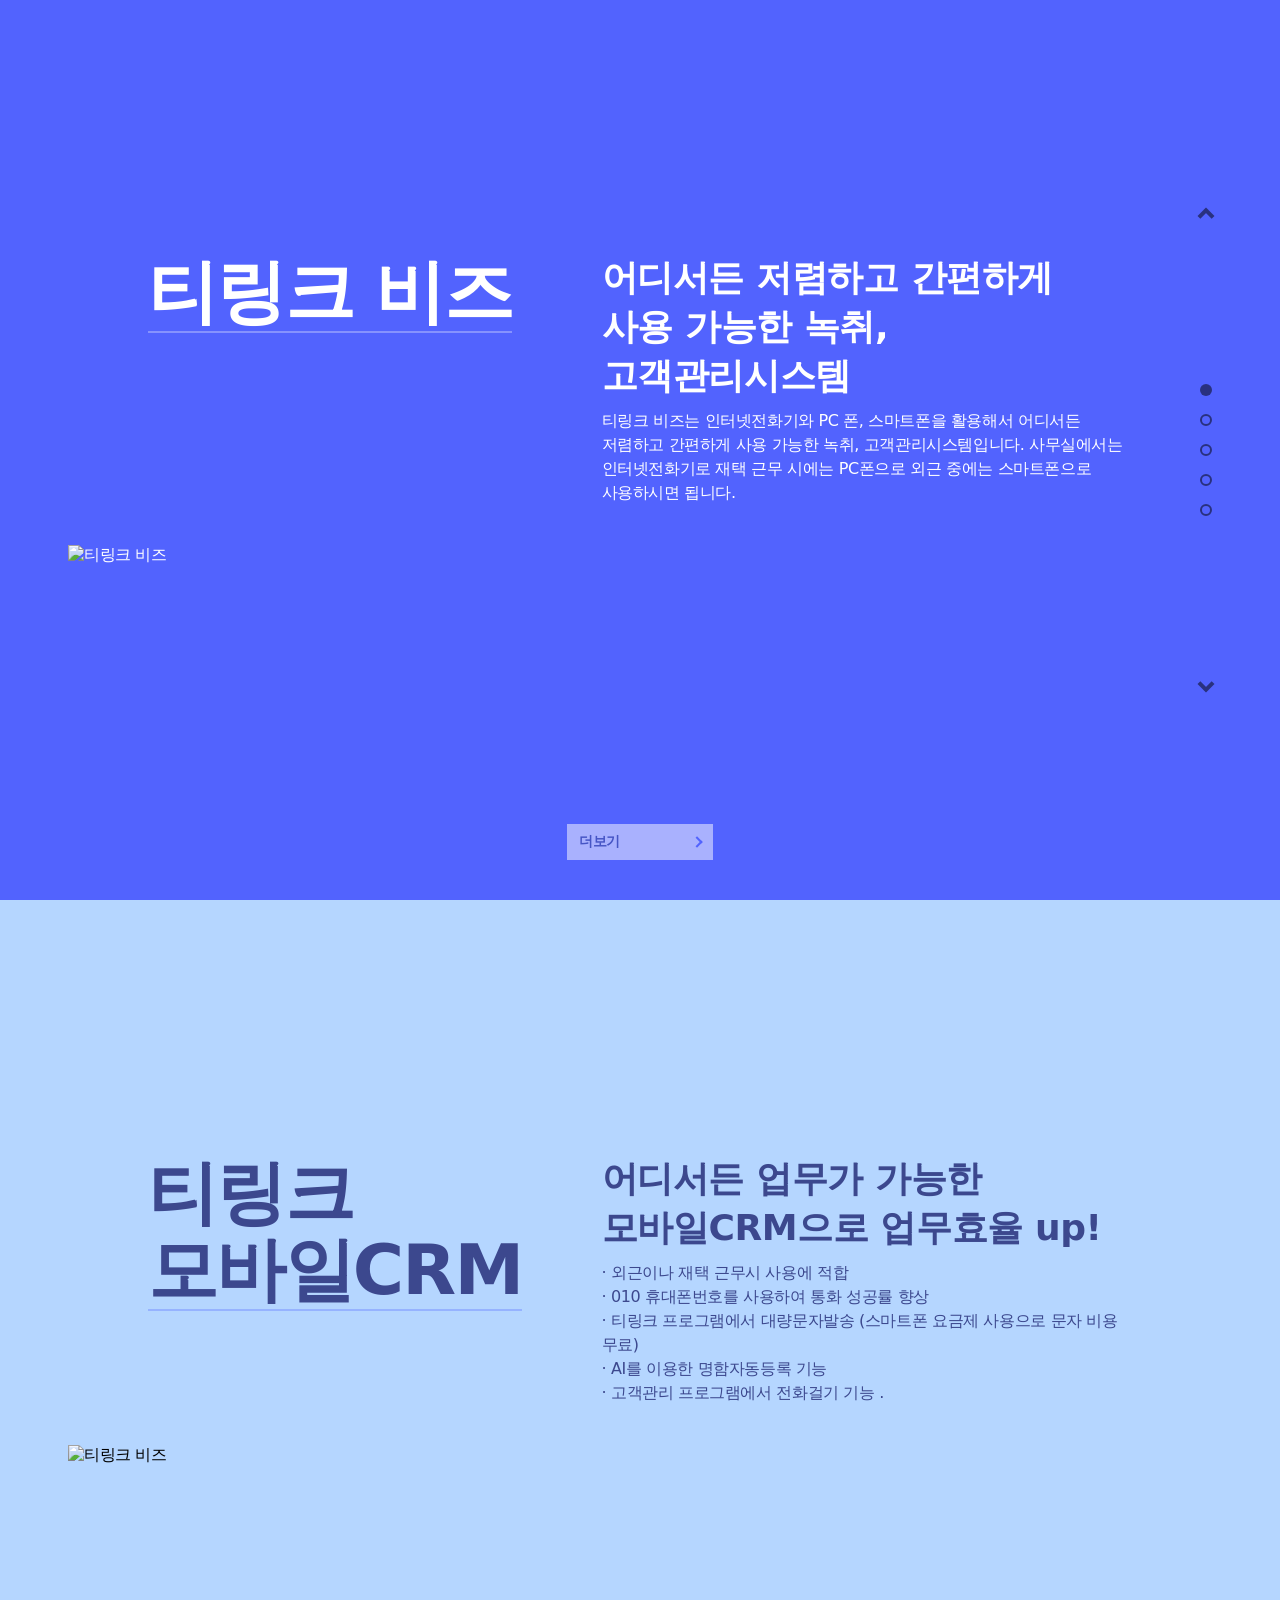
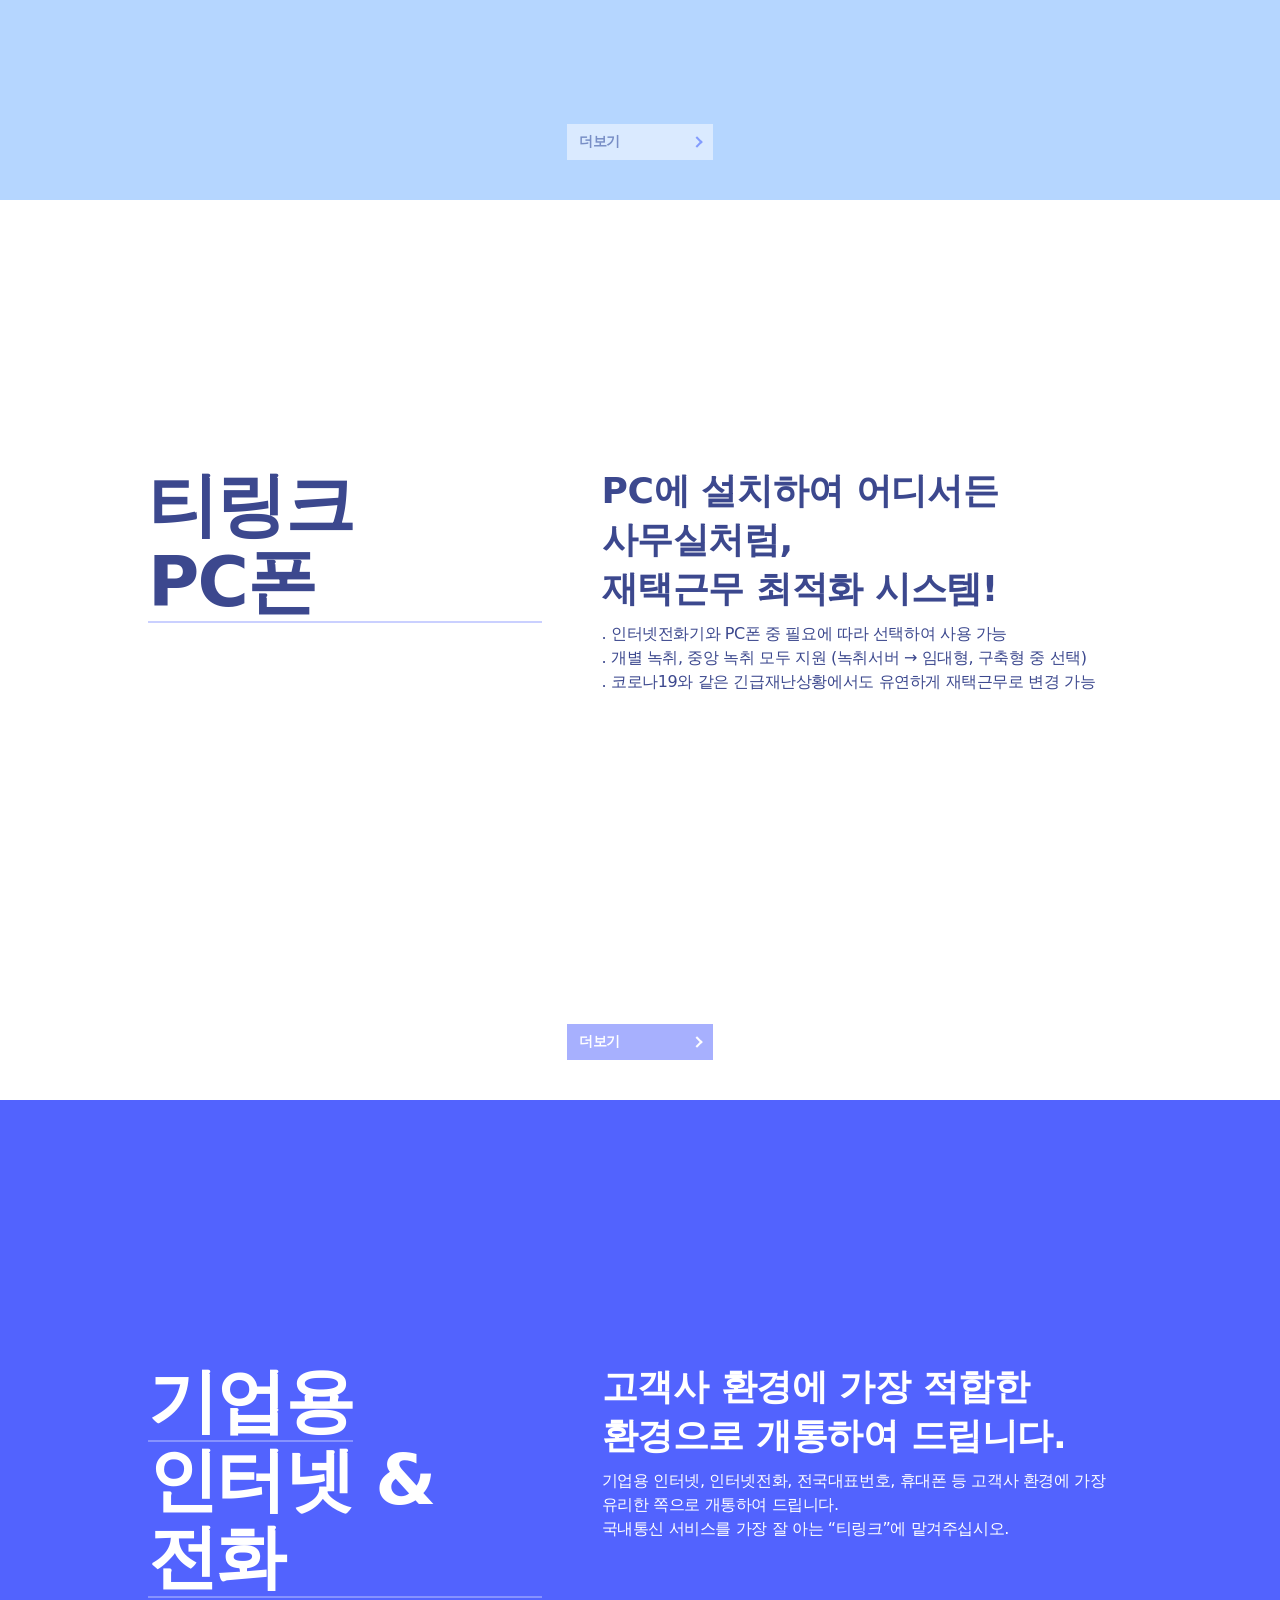
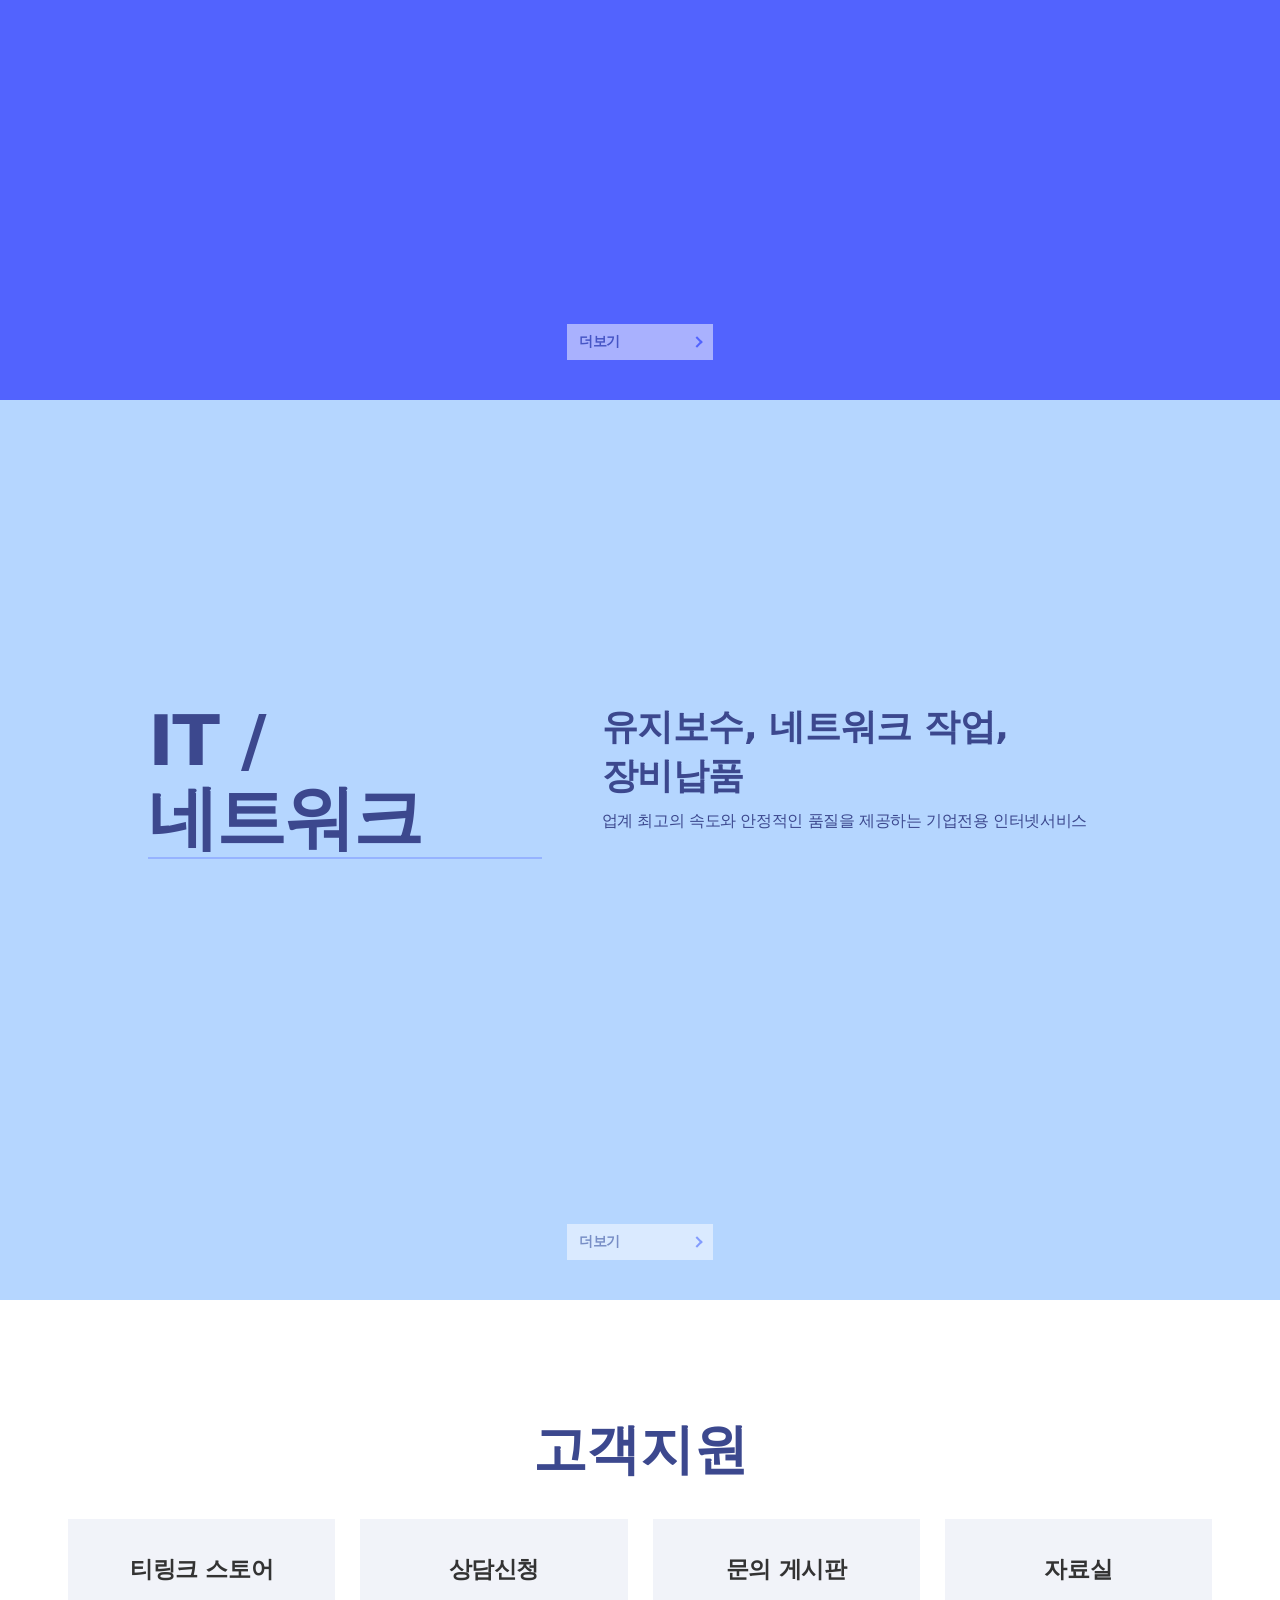
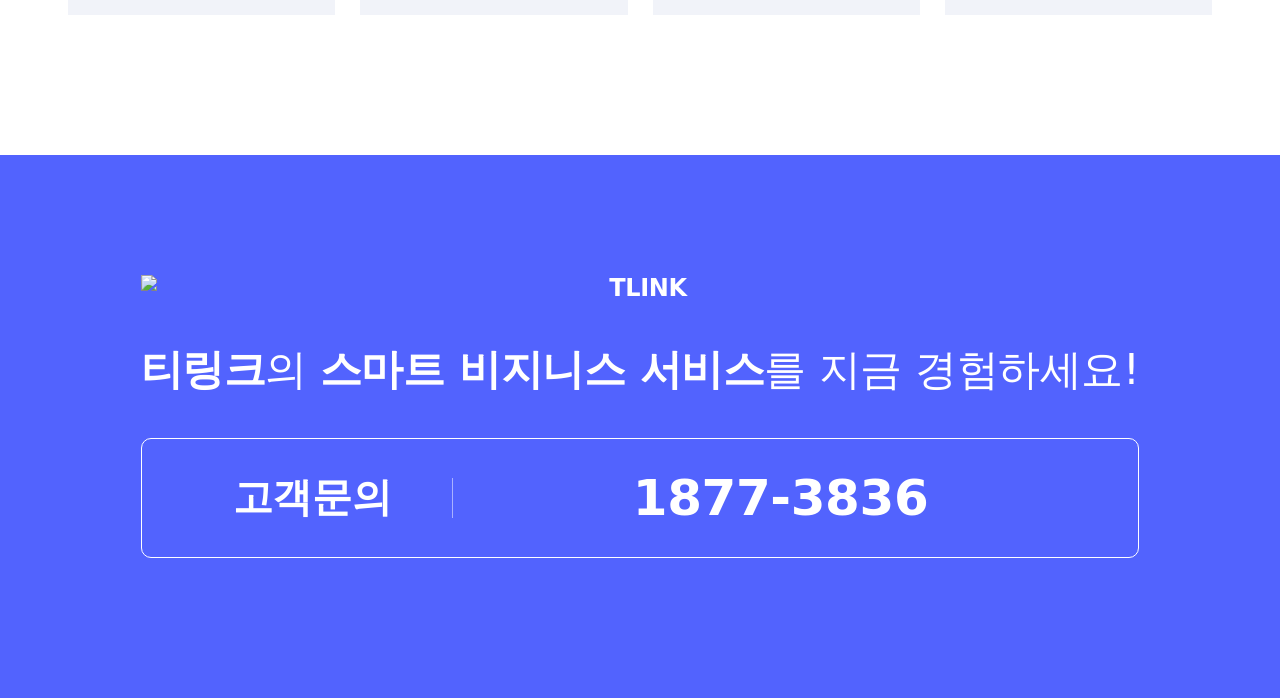
==== markup.html @ ebc2e830 "소스정리" ====
﻿<!DOCTYPE html>
<html lang="ko">

<head>
    <title></title>

    <meta http-equiv="Content-Type" content="text/html; charset=UTF-8">
    <meta name="Author" content="">
    <meta name="Keywords" content="">
    <meta name="Description" content="">
    <meta name="format-detection" content="telephone=no">
    <meta http-equiv="X-UA-Compatible" content="IE=edge">
    <meta name="viewport"
        content="width=device-width,initial-scale=1.0,minimum-scale=1.0,maximum-scale=1.0,user-scalable=no">
    <link rel="stylesheet" as="style" crossorigin
        href="https://cdn.jsdelivr.net/gh/orioncactus/pretendard@v1.3.8/dist/web/static/pretendard.css" />
    <link rel="stylesheet" href="css/style.css" />
</head>

<body>
    <div class="mn-cont">
        <nav class="pagination-vertical">
            <ul>
                <li>
                    <a href="#section0"><span>page1</span></a>
                </li>
                <li>
                    <a href="#section1"><span>page2</span></a>
                </li>
                <li>
                    <a href="#section2"><span>page3</span></a>
                </li>
                <li>
                    <a href="#section3"><span>page4</span></a>
                </li>
                <li>
                    <a href="#section4"><span>page5</span></a>
                </li>
            </ul>
            <div class="controller">
                <button type="button" class="prev">&lt;</button>
                <button type="button" class="next">&gt;</button>
            </div>
        </nav>
        <section class="mn-section bg-dark mn-biz" id="section0">
            <div class="wrap">
                <div class="cont">
                    <header class="mn-tit-area">
                        <h2 class="mn-tit"><span>티링크 비즈</span></h2>
                        <div class="mn-txt-area">
                            <cite>어디서든 저렴하고 간편하게<br class="mo">
                                사용 가능한 녹취, 고객관리시스템</cite>
                            <p class="pc mn-txt">티링크 비즈는 인터넷전화기와 PC 폰, 스마트폰을 활용해서
                                어디서든 저렴하고 간편하게 사용 가능한 녹취, 고객관리시스템입니다.
                                사무실에서는 인터넷전화기로 재택 근무 시에는 PC폰으로
                                외근 중에는 스마트폰으로 사용하시면 됩니다.</p>
                        </div>
                    </header>
                    <picture>
                        <source media="(max-width:767px)"
                            srcset="https://cdn.quv.kr/dftb6o0ka/up/672b1b4cc75b0_1920.png">
                        <img src="https://cdn.quv.kr/dftb6o0ka/up/672b19c02226c_1920.png" alt="티링크 비즈">
                    </picture>
                    <p class="mo mn-txt">티링크 비즈는 인터넷전화기와 PC 폰, 스마트폰을 활용해서
                        어디서든 저렴하고 간편하게 사용 가능한 녹취, 고객관리시스템입니다.<br>
                        사무실에서는 인터넷전화기로 재택 근무 시에는 PC폰으로
                        외근 중에는 스마트폰으로 사용하시면 됩니다.
                    </p>
                </div>
                <a href="#none" class="btn-more">더보기</a>
                <figure class="obj-area">
                    <img src="https://cdn.quv.kr/dftb6o0ka/up/672b1b4cc6963_1920.png" alt="" class="obj1">
                    <img src="https://cdn.quv.kr/dftb6o0ka/up/672b1b4cc7f7f_800.png" alt="" class="obj2">
                </figure>
            </div>
        </section>
        <section class="mn-section bg mn-crm" id="section1">
            <div class="wrap">
                <div class="cont">
                    <header class="mn-tit-area">
                        <h2 class="mn-tit">티링크<br>
                            <span>모바일CRM</span>
                        </h2>
                        <div class="mn-txt-area">
                            <cite>어디서든 업무가 가능한<br>
                                모바일CRM으로 업무효율 up!
                            </cite>
                            <p class="pc mn-txt">· 외근이나 재택 근무시 사용에 적합<br>
                                · 010 휴대폰번호를 사용하여 통화 성공률 향상<br>
                                · 티링크 프로그램에서 대량문자발송 (스마트폰 요금제 사용으로 문자 비용 무료)<br>
                                · AI를 이용한 명함자동등록 기능<br>
                                · 고객관리 프로그램에서 전화걸기 기능
                                .</p>
                        </div>
                    </header>
                    <picture>
                        <source media="(max-width:767px)"
                            srcset="https://cdn.quv.kr/dftb6o0ka/up/672b1b4cc976d_1920.png">
                        <img src="https://cdn.quv.kr/dftb6o0ka/up/672b1b4ccf516_1920.png" alt="티링크 비즈">
                    </picture>
                    <p class="mo mn-txt">. 외근이나 재택 근무시 사용에 적합<br>
                        . 010 휴대폰번호를 사용하여 통화 성공률 향상<br>
                        . 티링크 프로그램에서 대량문자발송 <small>(스마트폰 요금제 사용으로 문자 비용 무료)</small><br>
                        . AI를 이용한 명함자동등록 기능<br>
                        . 고객관리 프로그램에서 전화걸기 기능
                    </p>
                </div>
                <a href="#none" class="btn-more">더보기</a>
                <figure class="obj-area">
                    <img src="https://cdn.quv.kr/dftb6o0ka/up/672b1b4ccadfd_1920.png" alt="" class="obj1">
                    <img src="https://cdn.quv.kr/dftb6o0ka/up/672b1b4ccd1b1_1920.png" alt="" class="obj2">
                    <img src="https://cdn.quv.kr/dftb6o0ka/up/672b1b4cccb46_1920.png" alt="" class="obj3">
                </figure>
            </div>
        </section>
        <section class="mn-section mn-pcphone" id="section2">
            <div class="wrap">
                <div class="cont">
                    <header class="mn-tit-area">
                        <h2 class="mn-tit"><span>티링크 PC폰</span></h2>
                        <div class="mn-txt-area">
                            <cite>
                                PC에 설치하여 어디서든 사무실처럼,<br>
                                재택근무 최적화 시스템!
                            </cite>
                            <p class="pc mn-txt">
                                . 인터넷전화기와 PC폰 중 필요에 따라 선택하여 사용 가능<br>
                                . 개별 녹취, 중앙 녹취 모두 지원 (녹취서버 → 임대형, 구축형 중 선택)<br>
                                . 코로나19와 같은 긴급재난상황에서도 유연하게 재택근무로 변경 가능
                            </p>
                        </div>
                    </header>
                    <picture>
                        <source media="(max-width:767px)"
                            srcset="https://cdn.quv.kr/dftb6o0ka/up/672b1b4d1a2c0_1920.png">
                        <img src="https://cdn.quv.kr/dftb6o0ka/up/672b1b4d2ab2f_1920.png" alt="">
                    </picture>
                    <p class="mo mn-txt">
                        . 인터넷전화기와 PC폰 중 필요에 따라 선택하여 사용 가능<br>
                        . 개별 녹취, 중앙 녹취 모두 지원 (녹취서버 → 임대형, 구축형 중 선택)<br>
                        . 코로나19와 같은 긴급재난상황에서도 유연하게 재택근무로 변경 가능</p>
                </div>
                <a href="#none" class="btn-more">더보기</a>
                <figure class="obj-area">
                    <img src="https://cdn.quv.kr/dftb6o0ka/up/672b1b4cd04f0_1920.png" alt="" class="obj1">
                    <img src="https://cdn.quv.kr/dftb6o0ka/up/672b1b4d1e0f5_800.png" alt="" class="obj2">
                </figure>
            </div>
        </section>
        <section class="mn-section bg-dark mn-company" id="section3">
            <div class="wrap">
                <div class="cont">
                    <header class="mn-tit-area">
                        <h2 class="mn-tit"><span>기업용</span><br>
                            <span>인터넷 &amp; 전화</span>
                        </h2>
                        <div class="mn-txt-area">
                            <cite>
                                고객사 환경에 가장 적합한
                                환경으로 개통하여 드립니다.
                            </cite>
                            <p class="pc mn-txt">기업용 인터넷, 인터넷전화, 전국대표번호, 휴대폰 등
                                고객사 환경에 가장 유리한 쪽으로 개통하여 드립니다.<br>
                                국내통신 서비스를 가장 잘 아는 “티링크”에 맡겨주십시오.
                            </p>
                        </div>
                    </header>
                    <picture>
                        <source media="(max-width:767px)"
                            srcset="https://cdn.quv.kr/dftb6o0ka/up/672b1b4cc4f3e_1920.png">
                        <img src="https://cdn.quv.kr/dftb6o0ka/up/672b1b4cc717d_1920.png" alt="">
                    </picture>
                    <p class="mo mn-txt">기업용 인터넷, 인터넷전화, 전국대표번호, 휴대폰 등
                        고객사 환경에 가장 유리한 쪽으로 개통하여 드립니다.<br>
                        국내통신 서비스를 가장 잘 아는 “티링크”에 맡겨주십시오.</p>
                </div>
                <a href="#none" class="btn-more">더보기</a>
                <figure class="obj-area">
                    <img src="https://cdn.quv.kr/dftb6o0ka/up/672b1b4cc7406_1920.png" alt="" class="obj1">
                    <img src="https://cdn.quv.kr/dftb6o0ka/up/672b1b4cc83be_800.png" alt="" class="obj2">
                </figure>
            </div>
        </section>
        <section class="mn-section bg mn-network" id="section4">
            <div class="wrap">
                <div class="cont">
                    <header class="mn-tit-area">
                        <h2 class="mn-tit"><span>IT / 네트워크</span></h2>
                        <div class="mn-txt-area">
                            <cite>
                                유지보수, 네트워크 작업, 장비납품
                            </cite>
                            <p class="mn-txt">업계 최고의 속도와 안정적인 품질을 제공하는 기업전용 인터넷서비스</p>
                        </div>
                    </header>
                    <picture>
                        <source media="(max-width:767px)"
                            srcset="https://cdn.quv.kr/dftb6o0ka/up/672b1b4d15117_1920.png">
                        <img src="https://cdn.quv.kr/dftb6o0ka/up/672b1b4d17be6_1920.png" alt="">
                    </picture>
                    <p class="mo mn-txt"></p>
                </div>
                <a href="#none" class="btn-more">더보기</a>
                <figure class="obj-area">
                    <img src="https://cdn.quv.kr/dftb6o0ka/up/672b1b4d17e31_1920.png" alt="" class="obj1">
                    <img src="https://cdn.quv.kr/dftb6o0ka%2Fup%2F672d4cafb55a9_800.png" alt="" class="obj2">
                </figure>
            </div>
        </section>
        <section class="mn-section h-auto mn-support">
            <div class="wrap">
                <div class="cont">
                    <h2 class="mn-tit-sm"><span>고객지원</span></h2>
                    <ul>
                        <li><a href="#none">
                                <img src="https://cdn.quv.kr/dftb6o0ka/up/672b1b4d5420b_800.png" alt="">
                                <cite>티링크 스토어</cite></a>
                        </li>
                        <li><a href="#none">
                                <img src="https://cdn.quv.kr/dftb6o0ka/up/672b1b4d55cf1_800.png" alt="">
                                <cite>상담신청</cite>
                            </a></li>
                        <li><a href="#none">
                                <img src="https://cdn.quv.kr/dftb6o0ka/up/672b1b4d5b392_800.png" alt="">
                                <cite>문의 게시판</cite>
                            </a></li>
                        <li><a href="#none">
                                <img src="https://cdn.quv.kr/dftb6o0ka/up/672b1b4d5cce1_800.png" alt="">
                                <cite>자료실</cite>
                            </a></li>
                    </ul>
                </div>
                <figure class="obj-area">
                    <img src="https://cdn.quv.kr/dftb6o0ka/up/672b1b4cd04f0_1920.png" alt="" class="obj1">
                </figure>
            </div>
        </section>
        <section class="mn-section bg-dark h-auto mn-cs">
            <div class="wrap">
                <div class="cont">
                    <h2><img src="https://cdn.quv.kr/dftb6o0ka/up/672b1b4d0d193_1920.png" alt="TLINK"></h2>
                    <p><strong>티링크</strong>의 <strong>스마트 비지니스 서비스</strong>를 지금 경험하세요!</p>
                    <dl>
                        <dt>고객문의</dt>
                        <dd>1877-3836</dd>
                    </dl>
                </div>

                <figure class="obj-area">
                    <img src="https://cdn.quv.kr/dftb6o0ka/up/672b1b4cc7406_1920.png" alt="" class="obj1">
                </figure>
            </div>
        </section>
    </div>

    <script src="https://ajax.googleapis.com/ajax/libs/jquery/2.2.4/jquery.min.js"></script>
    <script>
        (function ($) {
            $.fn.checkingScrollTop = function () {
                var init = function (nav) {
                    var secTop = [];
                    var $section = $('section[id^="section"]'),
                        $sub = $(nav).find("li"),
                        $subLink = [];
                    var lastScrollTop = $(window).scrollTop();
                    var windowHeight = $(window).height();

                    // 섹션 offsetTop 값 저장
                    $sub.each(function (i) {
                        $subLink[i] = $(this).find('a').attr('href').slice(-1);
                        secTop[i] = parseInt($("#section" + $subLink[i]).offset().top);
                    });

                    // 초기화 - 첫 번째 섹션과 첫 번째 메뉴에 활성화 클래스 추가
                    updateCurrentSection();

                    // 스크롤 이벤트에 따른 활성화 상태 업데이트
                    $(window).scroll(function () {
                        updateCurrentSection();
                        lastScrollTop = $(window).scrollTop();
                    });

                    // 현재 위치에 맞는 섹션과 메뉴 항목에 활성화 클래스 추가
                    function updateCurrentSection() {
                        var scrollTop = $(window).scrollTop();
                        var currentIndex = -1;

                        // 현재 스크롤 위치에 맞는 섹션 인덱스 찾기
                        for (var i = 0; i < secTop.length; i++) {
                            if (scrollTop >= secTop[i] - windowHeight * 0.5 &&
                                (i === secTop.length - 1 || scrollTop < secTop[i + 1] - windowHeight * 0.5)) {
                                currentIndex = i;
                                break;
                            }
                        }

                        if (currentIndex !== -1) {
                            addCurrent($sub.eq(currentIndex), currentIndex);

                            // 스크롤 방향에 따라 아래쪽 섹션의 is-active 클래스 제거
                            if (scrollTop > lastScrollTop) {
                                // 스크롤을 아래로 내릴 때
                                $("#section" + currentIndex).addClass("is-active");
                            } else {
                                // 스크롤을 위로 올릴 때, 브라우저 높이의 75% 기준으로 is-active 클래스 제거
                                for (var j = currentIndex + 1; j < secTop.length; j++) {
                                    if (scrollTop < secTop[j] - windowHeight * 0.75) {
                                        $("#section" + j).removeClass("is-active");
                                    }
                                }
                            }
                        } else {
                            $sub.removeClass("current");
                            $section.removeClass("is-active");
                        }
                    }

                    // 현재 활성화된 메뉴 및 섹션 설정
                    function addCurrent(obj, index) {
                        $sub.removeClass("current");
                        $(obj).addClass("current");

                        $("#section" + index).addClass("is-active");
                    }
                };

                return this.each(function () {
                    init(this);
                });
            };
        })(jQuery);

        $(function () {
            $('.pagination-vertical').checkingScrollTop();

            $(".pagination-vertical li a").click(function (event) {
                if (!$(this).parent().hasClass("current")) {
                    $(this).parents("ul").eq(0).find("li").removeClass("current");
                    $(this).parent().addClass("current");
                }
            });

            $('.controller').find('button').click(function () {
                var cur = $('.pagination-vertical').find('.current').index();
                if ($(this).hasClass('prev')) {
                    if (cur < 1) cur = 1;
                    $('.pagination-vertical').find("li").removeClass();
                    $('.pagination-vertical').find("li").eq(cur - 1).addClass('current');
                    $('html, body').scrollTop($("#section" + (cur - 1)).offset().top + 10);
                } else {
                    if (cur >= $('.pagination-vertical').find('li').length - 2) {
                        cur = $('.pagination-vertical').find('li').length - 2;
                    }
                    $('.pagination-vertical').find("li").removeClass();
                    $('.pagination-vertical').find("li").eq(cur + 1).addClass('current');
                    $('html, body').scrollTop($("#section" + (cur + 1)).offset().top + 10);
                }
            });
        });
    </script>

</body>

</html>
---- css/style.css ----
html, body {
  height: 100%;
}

html {
  border: 0;
  outline: 0;
  font-size: 62.5%;
  scroll-behavior: smooth;
}

body {
  font-family: "Pretendard", Pretendard, -apple-system, BlinkMacSystemFont, system-ui, Roboto, "Helvetica Neue", "Segoe UI", "Apple SD Gothic Neo", "Noto Sans KR", "Malgun Gothic", "Apple Color Emoji", "Segoe UI Emoji", "Segoe UI Symbol", sans-serif;
  background-color: transparent;
  letter-spacing: -0.025em;
  -webkit-font-smoothing: antialiased;
  -webkit-text-size-adjust: none;
  width: 100%;
  font-size: 16px;
}
body * {
  word-break: keep-all;
  -webkit-box-sizing: border-box;
          box-sizing: border-box;
}
body *::before, body *::after {
  -webkit-box-sizing: border-box;
          box-sizing: border-box;
}

::-moz-selection {
  color: #fff;
  background-color: #333;
}

::selection {
  color: #fff;
  background-color: #333;
}

::-moz-selection {
  color: #fff;
  background-color: #333;
}

html, body, nav, section, article, figure, figcaption,
h1, h2, h3, h4, h5, h6,
menu, ul, ol, dl, li, dt, dd,
p, form {
  margin: 0;
  padding: 0;
}

h1, h2, h3, h4, h5, h6 {
  font-weight: 700;
  line-height: 1.1em;
}

img {
  margin: 0;
  border: none;
}

ul, ol, dl, li {
  list-style: none;
}

cite, em, address {
  font-style: normal;
}

em {
  color: #3c488e;
}

em,
b, strong {
  font-weight: 800;
}

i {
  font-style: normal;
}

iframe {
  border: none;
  outline: 0;
}

a > span {
  cursor: pointer;
}

a {
  text-decoration: none;
  color: #333;
}

a:hover,
a:focus {
  text-decoration: none;
}

table {
  width: 100%;
  border-collapse: collapse;
  table-layout: fixed;
}

table caption {
  height: 0;
  font-size: 0.1em;
  color: #fff;
  opacity: 0;
  filter: alpha(opacity=0);
}

fieldset {
  border: 0;
  margin: 0;
  padding: 0;
  display: block;
}

fieldset legend {
  opacity: 0;
  filter: alpha(opacity=0);
  position: absolute;
  top: 0;
  left: 0;
  width: 0;
  height: 0;
  overflow: hidden;
  font-size: 0;
  line-height: 0;
}

button,
input:not([type=checkbox]),
input:not([type=radio]),
textarea,
select {
  font-family: "Pretendard", Pretendard, -apple-system, BlinkMacSystemFont, system-ui, Roboto, "Helvetica Neue", "Segoe UI", "Apple SD Gothic Neo", "Noto Sans KR", "Malgun Gothic", "Apple Color Emoji", "Segoe UI Emoji", "Segoe UI Symbol", sans-serif;
  -webkit-appearance: none;
  -webkit-border-radius: 0;
  vertical-align: middle;
  letter-spacing: -0.01em;
}

button {
  border: none;
  background: none;
  cursor: pointer;
  padding: 0;
}
button:focus {
  outline: auto;
}

pre {
  white-space: pre-wrap;
}

.mo {
  display: none;
}

img {
  max-width: 100%;
}

.wrap {
  position: relative;
  max-width: 1184px;
  width: 100%;
  margin: 0 auto;
  padding-left: 20px;
  padding-right: 20px;
}

.mn-cont {
  overflow-x: hidden;
  text-align: left;
  overflow-x: hidden;
  font-family: "Pretendard", Pretendard, -apple-system, BlinkMacSystemFont, system-ui, Roboto, "Helvetica Neue", "Segoe UI", "Apple SD Gothic Neo", "Noto Sans KR", "Malgun Gothic", "Apple Color Emoji", "Segoe UI Emoji", "Segoe UI Symbol", sans-serif;
  background-color: transparent;
  letter-spacing: -0.025em;
  -webkit-font-smoothing: antialiased;
  -webkit-text-size-adjust: none;
  width: 100%;
  font-size: 16px;
}

.mn-nav {
  position: fixed;
  right: 0;
  top: 50%;
  -webkit-transform: translate(-50%);
          transform: translate(-50%);
  z-index: 10;
}
.mn-nav .indicate {
  display: grid;
  gap: 10px;
}

/* animation */
@-webkit-keyframes showUp {
  0% {
    opacity: 0;
    -webkit-transform: translateY(8%);
            transform: translateY(8%);
  }
  100% {
    opacity: 1;
    -webkit-transform: translateY(0);
            transform: translateY(0);
  }
}
@keyframes showUp {
  0% {
    opacity: 0;
    -webkit-transform: translateY(8%);
            transform: translateY(8%);
  }
  100% {
    opacity: 1;
    -webkit-transform: translateY(0);
            transform: translateY(0);
  }
}
.mn-section {
  position: relative;
  background-color: #fff;
}
.mn-section .wrap {
  display: grid;
  min-height: 100vh;
  -webkit-box-align: center;
      -ms-flex-align: center;
          align-items: center;
  -ms-flex-line-pack: center;
      align-content: center;
  gap: 40px;
  overflow: visible;
  padding-top: 160px;
  padding-bottom: 200px;
}
.mn-section .mn-tit,
.mn-section .mn-txt-area,
.mn-section picture {
  opacity: 0;
}
.mn-section.is-active .mn-tit,
.mn-section.is-active .mn-txt-area,
.mn-section.is-active picture {
  -webkit-animation: showUp 0.6s ease-in-out forwards;
          animation: showUp 0.6s ease-in-out forwards;
}
.mn-section.is-active .mn-txt-area {
  -webkit-animation-delay: 0.3s;
          animation-delay: 0.3s;
}
.mn-section.is-active picture {
  -webkit-animation-delay: 0.6s;
          animation-delay: 0.6s;
}
.mn-section.h-auto .wrap {
  min-height: auto;
  height: auto;
  padding-top: 120px;
  padding-bottom: 100px;
}
.mn-section.bg-dark {
  background-color: #5263fe;
}
.mn-section.bg-dark * {
  color: #fff;
}
.mn-section.bg {
  background-color: #b5d6ff;
}

.cont {
  position: relative;
  z-index: 2;
  display: grid;
  gap: 40px;
}

.btn-more {
  position: absolute;
  bottom: 40px;
  left: 50%;
  -webkit-transform: translateX(-50%);
          transform: translateX(-50%);
  color: #fff !important;
  background-color: #5263fe;
  width: 146px;
  height: 36px;
  display: -webkit-box;
  display: -ms-flexbox;
  display: flex;
  -webkit-box-align: center;
      -ms-flex-align: center;
          align-items: center;
  padding: 0 24px 0 12px;
  font-size: 14px;
  font-weight: 700;
  opacity: 0.5;
  -webkit-transition: all 0.3s;
  transition: all 0.3s;
}
.btn-more::after {
  content: " ";
  position: absolute;
  right: 12px;
  width: 8px;
  height: 8px;
  border-top: 2px solid #fff;
  border-right: 2px solid #fff;
  -webkit-transform: rotate(45deg);
          transform: rotate(45deg);
}
.bg .btn-more, .bg-dark .btn-more {
  color: #3c488e !important;
  background-color: #fff;
}
.bg .btn-more::after, .bg-dark .btn-more::after {
  border-color: #5263fe;
}

.btn-more:hover {
  opacity: 1;
}

.mn-tit {
  position: relative;
  display: inline-block;
  font-size: 70px;
  font-weight: 700;
  color: #3c488e;
  letter-spacing: -0.025em;
}
.mn-tit span {
  display: inline-block;
  border-bottom: 2px solid rgba(82, 99, 254, 0.3);
}
.bg-dark .mn-tit span {
  border-bottom-color: rgba(255, 255, 255, 0.3);
}

.mn-tit-sm {
  text-align: center;
  font-size: 54px;
  color: #3c488e;
}

.mn-tit-area {
  display: grid;
  gap: 60px;
  grid-template-columns: 40% 1fr;
  padding: 0 80px;
  -webkit-box-align: start;
      -ms-flex-align: start;
          align-items: start;
}

.mn-txt-area {
  display: grid;
  gap: 8px;
  color: #3c488e;
}
.mn-txt-area cite {
  display: block;
  font-size: 36px;
  font-weight: 600;
}

.mn-txt {
  line-height: 1.5;
  word-break: keep-all;
}

.obj-area img {
  position: absolute;
  z-index: 0;
  -webkit-transform: translateX(-90%);
          transform: translateX(-90%);
}

.mn-biz .obj1 {
  top: 0;
  left: 0;
  z-index: 0;
}
.mn-biz .obj2 {
  right: 0;
  top: 60px;
  -webkit-transform: translateX(100%);
          transform: translateX(100%);
}

.mn-crm .obj1 {
  top: 0;
  right: 0;
  -webkit-transform: translate(90%, -45%);
          transform: translate(90%, -45%);
}
.mn-crm .obj2 {
  left: 0;
  top: 10%;
  -webkit-transform: translateX(-100%);
          transform: translateX(-100%);
}
.mn-crm .obj3 {
  right: 0;
  bottom: 40px;
  -webkit-transform: translateX(70%);
          transform: translateX(70%);
}

.mn-pcphone .obj1 {
  top: 0;
  left: 0;
  -webkit-transform: translate(-100%, -50%);
          transform: translate(-100%, -50%);
}
.mn-pcphone .obj2 {
  bottom: 0;
  right: 0;
  -webkit-transform: translate(100%, -40%);
          transform: translate(100%, -40%);
}

.mn-company .obj1 {
  top: 0;
  right: 0;
  -webkit-transform: translate(70%, -45%);
          transform: translate(70%, -45%);
}
.mn-company .obj2 {
  left: 0;
  top: 10%;
  -webkit-transform: translateX(-100%);
          transform: translateX(-100%);
}

.mn-network .obj1 {
  top: 0;
  left: 0;
  -webkit-transform: translate(-80%, -50%);
          transform: translate(-80%, -50%);
}
.mn-network .obj2 {
  bottom: 0;
  left: 0;
  -webkit-transform: translate(-120%, -30%);
          transform: translate(-120%, -30%);
}

.mn-support ul {
  position: relative;
  z-index: 1;
  display: grid;
  grid-template-columns: repeat(4, 1fr);
  gap: 25px;
}
.mn-support ul a {
  display: grid;
  -webkit-box-orient: vertical;
  -webkit-box-direction: normal;
      -ms-flex-direction: column;
          flex-direction: column;
  -webkit-box-align: center;
      -ms-flex-align: center;
          align-items: center;
  -webkit-box-pack: center;
      -ms-flex-pack: center;
          justify-content: center;
  gap: 5px;
  width: 100%;
  height: 100%;
  background-color: #f1f3f9;
  padding: 30px;
  -webkit-transition: background-color 0.3s;
  transition: background-color 0.3s;
}
.mn-support ul a:hover {
  background-color: #dfe4f1;
}
.mn-support ul a img {
  width: auto;
  max-width: 100%;
  margin: 0 auto;
}
.mn-support ul cite {
  display: block;
  text-align: center;
  font-size: 23px;
  font-weight: 700;
}
.mn-support .obj1 {
  top: 0;
  right: 0;
  -webkit-transform: translate(80%, -70%);
          transform: translate(80%, -70%);
}

.mn-cs .cont {
  display: grid;
  -webkit-box-align: center;
      -ms-flex-align: center;
          align-items: center;
  -webkit-box-pack: center;
      -ms-flex-pack: center;
          justify-content: center;
  text-align: center;
}
.mn-cs h2 img {
  display: block;
  margin: 0 auto;
}
.mn-cs p {
  font-size: 42px;
}
.mn-cs dl {
  border: 1px solid #fff;
  border-radius: 10px;
  padding: 30px;
  display: -webkit-box;
  display: -ms-flexbox;
  display: flex;
  font-weight: 700;
  -webkit-box-align: center;
      -ms-flex-align: center;
          align-items: center;
}
.mn-cs dl dt {
  position: relative;
  width: 30%;
  font-size: 40px;
}
.mn-cs dl dt::after {
  content: " ";
  position: absolute;
  right: 0;
  top: 50%;
  -webkit-transform: translateY(-50%);
          transform: translateY(-50%);
  width: 1px;
  height: 40px;
  background-color: #fff;
  opacity: 0.5;
}
.mn-cs dl dd {
  -webkit-box-flex: 1;
      -ms-flex: 1;
          flex: 1;
  font-size: 50px;
}
.mn-cs .obj1 {
  top: 0;
  left: 0;
  -webkit-transform: translate(-100%, -20%);
          transform: translate(-100%, -20%);
}

/* -------------------------------------------------
    pagination-vertical
------------------------------------------------- */
.pagination-vertical {
  position: fixed;
  top: 50%;
  -webkit-transform: translateY(-50%);
          transform: translateY(-50%);
  right: 68px;
  width: 12px;
  z-index: 9999;
  height: 480px;
  display: -webkit-box;
  display: -ms-flexbox;
  display: flex;
  -webkit-box-align: center;
      -ms-flex-align: center;
          align-items: center;
  -webkit-box-pack: center;
      -ms-flex-pack: center;
          justify-content: center;
}

.pagination-vertical ul {
  display: -webkit-box;
  display: -ms-flexbox;
  display: flex;
  -webkit-box-orient: vertical;
  -webkit-box-direction: normal;
      -ms-flex-direction: column;
          flex-direction: column;
  -webkit-box-align: center;
      -ms-flex-align: center;
          align-items: center;
  -webkit-box-pack: justify;
      -ms-flex-pack: justify;
          justify-content: space-between;
  gap: 18px;
  font-size: 0;
}

.pagination-vertical ul li a {
  display: block;
  width: 12px;
  height: 12px;
  font-size: 0;
  top: 0;
  overflow: hidden;
  -webkit-box-sizing: border-box;
          box-sizing: border-box;
  background-color: transparent;
  border: 2px solid rgba(0, 0, 0, 0.5);
  -webkit-transition: all 0.3s;
  transition: all 0.3s;
  border-radius: 50%;
}

.pagination-vertical ul li a:hover,
.pagination-vertical ul li a:focus,
.pagination-vertical ul li.current a,
.pagination-vertical ul li.current a:hover,
.pagination-vertical ul li.current a:focus {
  background: rgba(0, 0, 0, 0.5);
  border: 0;
}

.pagination-vertical .controller button {
  position: absolute;
  display: block;
  -webkit-box-sizing: border-box;
          box-sizing: border-box;
  width: 12px;
  height: 12px;
  border-left: 4px solid rgba(0, 0, 0, 0.5);
  border-bottom: 4px solid rgba(0, 0, 0, 0.5);
  font-size: 0;
}

.pagination-vertical .controller button:hover {
  border-color: rgba(0, 0, 0, 0.75);
}

.pagination-vertical .controller button.prev {
  top: 0;
  right: 0;
  -webkit-transform: rotate(135deg);
          transform: rotate(135deg);
}

.pagination-vertical .controller button.next {
  bottom: 0;
  right: 0;
  -webkit-transform: rotate(-45deg);
          transform: rotate(-45deg);
}

@media (max-width: 1279px) {
  .pagination-vertical {
    display: none;
  }
  .obj-area {
    display: none;
  }
  .mn-tit-area {
    padding: 0;
    gap: 50px;
  }
  .mn-tit {
    font-size: 64px;
  }
  .mn-tit-sm {
    font-size: 48px;
  }
  .mn-support ul {
    gap: 15px;
  }
}
@media (max-width: 767px) {
  .mo {
    display: block;
  }
  .pc {
    display: none;
  }
  body {
    font-size: 14px;
  }
  .mn-section .wrap {
    padding-top: 60px;
    padding-bottom: 110px;
  }
  .mn-section.is-active .mn-txt {
    -webkit-animation: showUp 0.6s 0.9s forwards;
            animation: showUp 0.6s 0.9s forwards;
  }
  .mn-section.h-auto .wrap {
    padding-top: 40px;
    padding-bottom: 40px;
    gap: 20px;
  }
  .cont {
    gap: 30px;
  }
  .mn-tit-area {
    text-align: center;
    gap: 20px;
  }
  .mn-tit {
    position: relative;
    font-size: 32px;
    border-bottom: none;
    border: 2px solid #7f97ff;
    padding: 15px;
  }
  .mn-tit br {
    display: none;
  }
  .mn-tit::after {
    content: " ";
    position: absolute;
    left: -2px;
    bottom: -2px;
    -webkit-transform: translateY(100%);
            transform: translateY(100%);
    width: 0;
    height: 0;
    border-style: solid;
    border-top: 0px solid transparent;
    border-bottom: 12px solid transparent;
    border-right: 16px solid #7f97ff;
    border-left: 0;
  }
  .mn-tit span {
    border-bottom: none;
  }
  .bg-dark .mn-tit {
    border-color: #b5d6ff;
  }
  .bg-dark .mn-tit::after {
    border-right-color: #b5d6ff;
  }
  .bg .mn-tit {
    border-color: #fff;
  }
  .bg .mn-tit::after {
    border-right-color: #fff;
  }
  .mn-tit-sm {
    font-size: 24px;
  }
  .mn-tit-area {
    grid-template-columns: auto;
  }
  .mn-tit-area cite {
    font-size: 24px;
  }
  .mn-txt {
    opacity: 0;
    text-align: center;
  }
  .btn-more {
    width: 100px;
    height: 24px;
  }
  .mn-support ul {
    gap: 5px;
  }
  .mn-support ul a {
    padding: 10px;
  }
  .mn-support ul a img {
    max-width: 64px;
    width: 60%;
  }
  .mn-support ul cite {
    font-size: 12px;
  }
  .mn-cs .cont {
    gap: 16px;
  }
  .mn-cs h2 img {
    height: 20px;
  }
  .mn-cs p {
    font-size: 16px;
    font-weight: 100;
  }
  .mn-cs dl {
    padding: 10px;
    border-radius: 4px;
    font-size: 15px;
  }
  .mn-cs dl dt {
    font-size: 15px;
    width: 40%;
  }
  .mn-cs dl dt::after {
    height: 16px;
  }
  .mn-cs dl dd {
    font-size: 18px;
  }
}/*# sourceMappingURL=style.css.map */
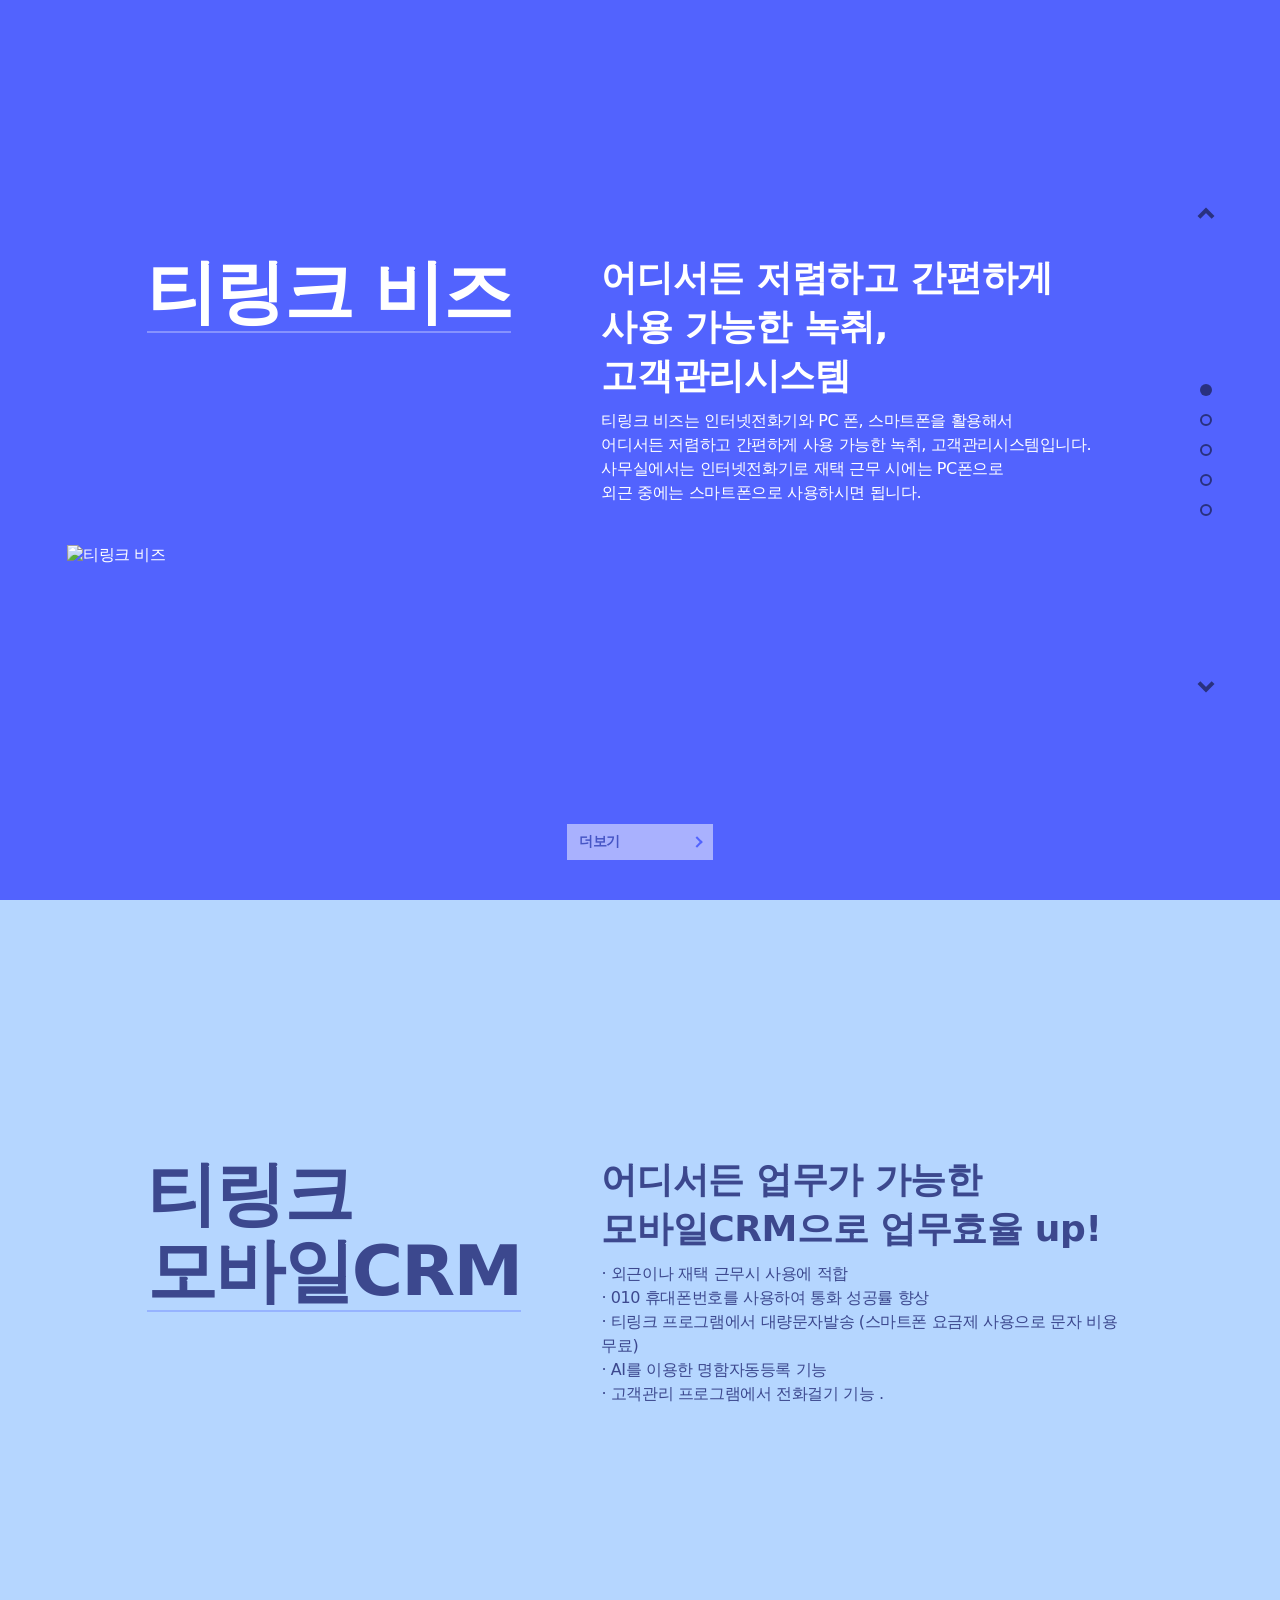
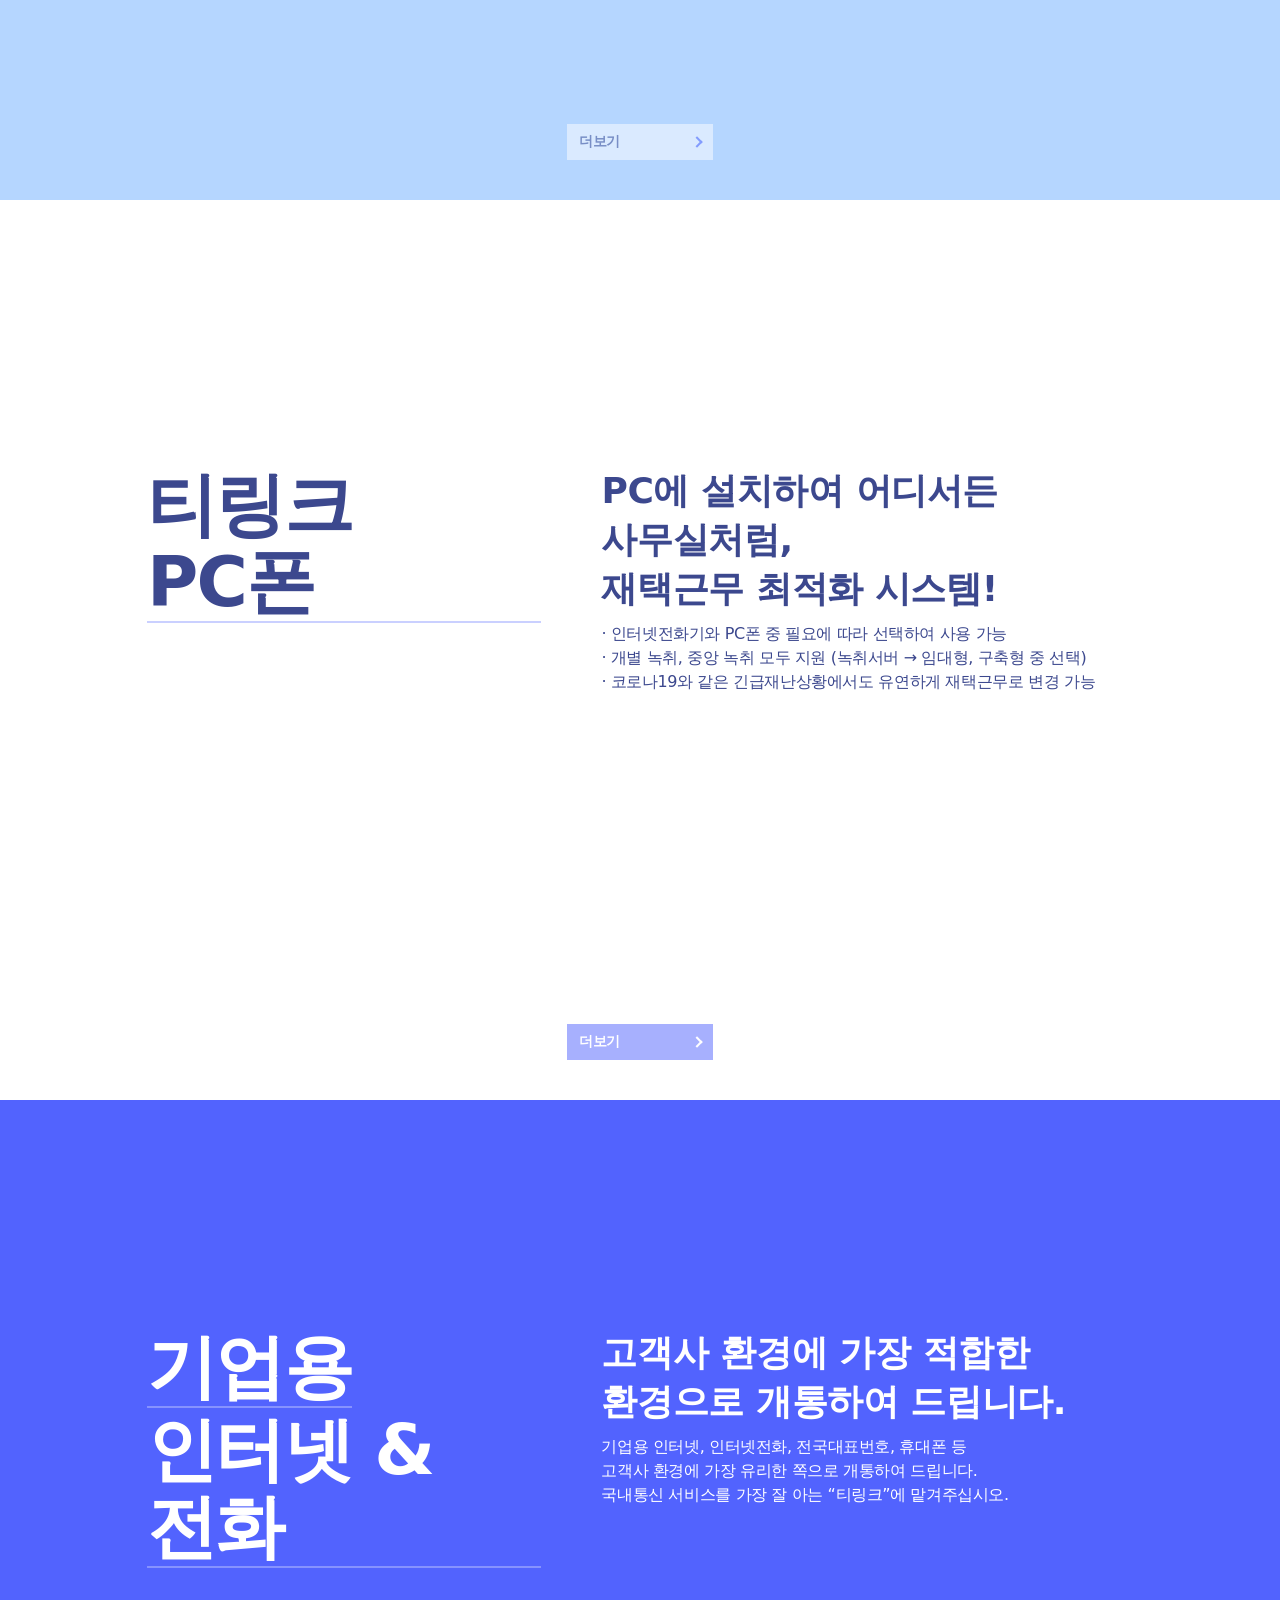
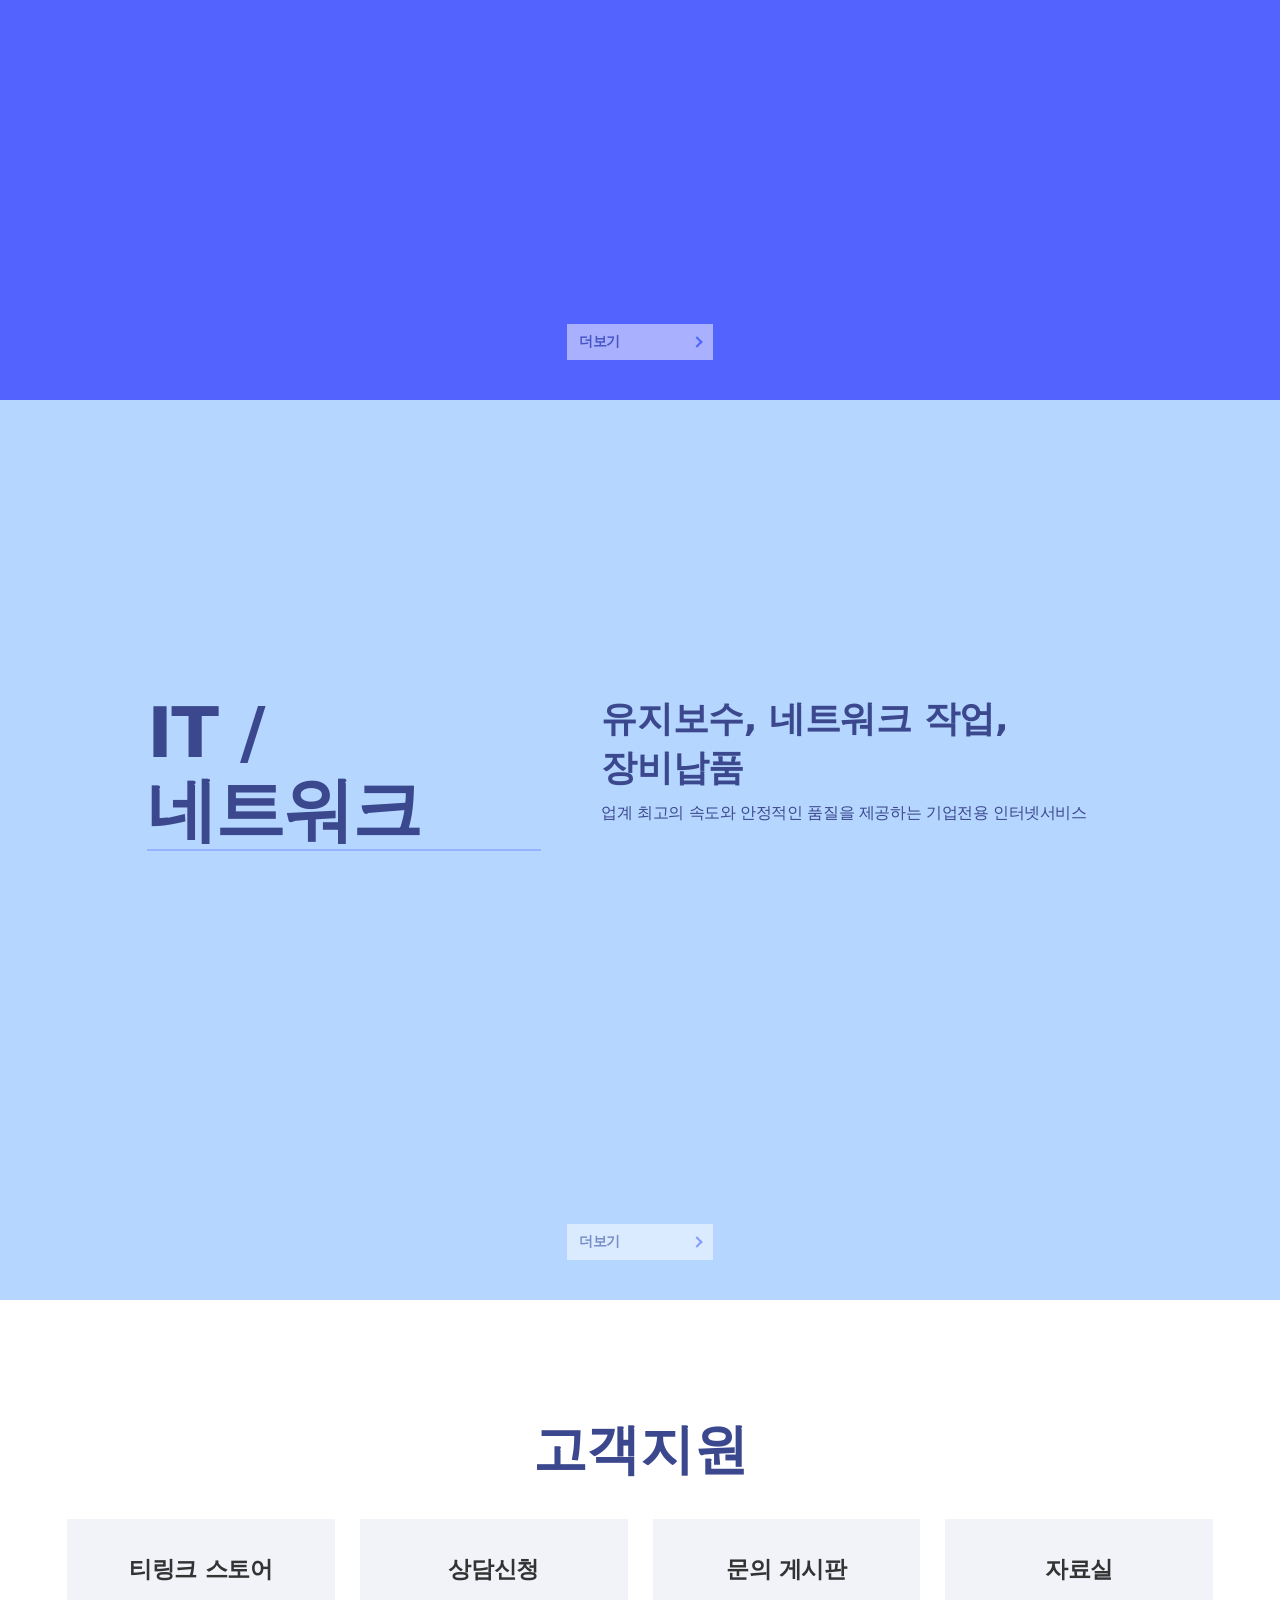
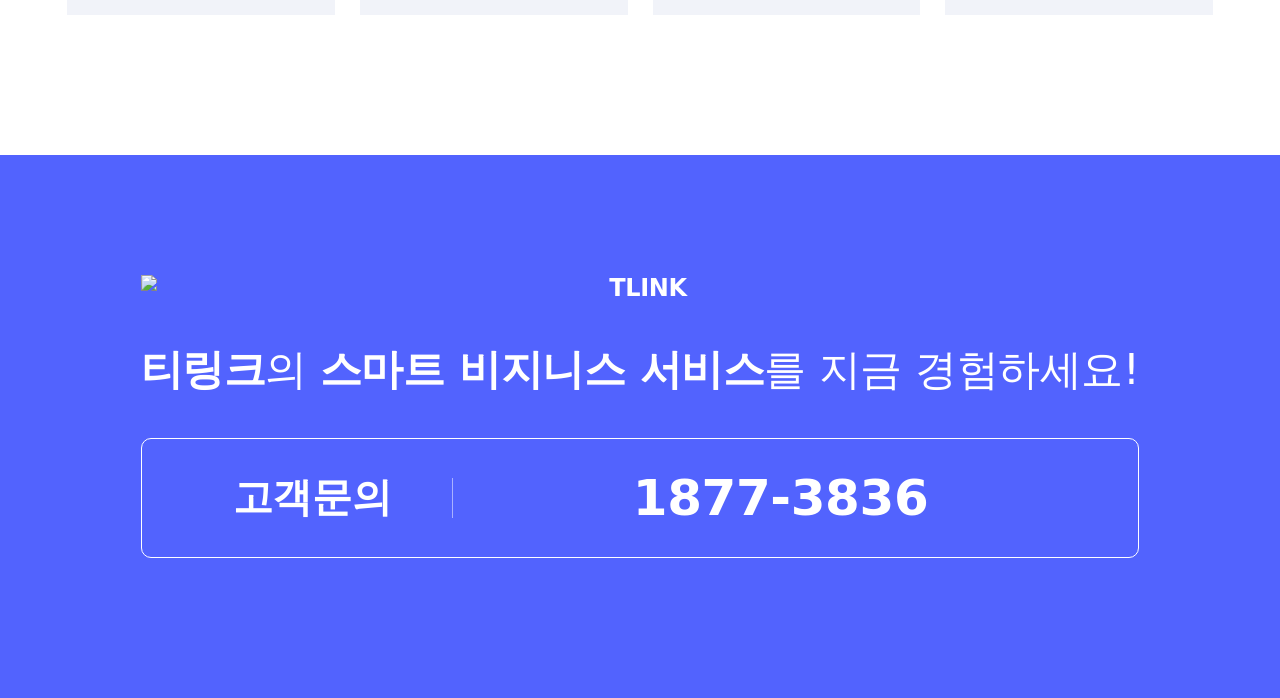
==== commit 69d94c04: "디테일" ====
--- a/markup.html
+++ b/markup.html
@@ -50,9 +50,9 @@
                         <div class="mn-txt-area">
                             <cite>어디서든 저렴하고 간편하게<br class="mo">
                                 사용 가능한 녹취, 고객관리시스템</cite>
-                            <p class="pc mn-txt">티링크 비즈는 인터넷전화기와 PC 폰, 스마트폰을 활용해서
-                                어디서든 저렴하고 간편하게 사용 가능한 녹취, 고객관리시스템입니다.
-                                사무실에서는 인터넷전화기로 재택 근무 시에는 PC폰으로
+                            <p class="pc mn-txt">티링크 비즈는 인터넷전화기와 PC 폰, 스마트폰을 활용해서<br>
+                                어디서든 저렴하고 간편하게 사용 가능한 녹취, 고객관리시스템입니다.<br>
+                                사무실에서는 인터넷전화기로 재택 근무 시에는 PC폰으로<br>
                                 외근 중에는 스마트폰으로 사용하시면 됩니다.</p>
                         </div>
                     </header>
@@ -61,7 +61,7 @@
                             srcset="https://cdn.quv.kr/dftb6o0ka/up/672b1b4cc75b0_1920.png">
                         <img src="https://cdn.quv.kr/dftb6o0ka/up/672b19c02226c_1920.png" alt="티링크 비즈">
                     </picture>
-                    <p class="mo mn-txt">티링크 비즈는 인터넷전화기와 PC 폰, 스마트폰을 활용해서
+                    <p class="mo mn-txt">티링크 비즈는 인터넷전화기와 PC 폰, 스마트폰을 활용해서<br>
                         어디서든 저렴하고 간편하게 사용 가능한 녹취, 고객관리시스템입니다.<br>
                         사무실에서는 인터넷전화기로 재택 근무 시에는 PC폰으로
                         외근 중에는 스마트폰으로 사용하시면 됩니다.
@@ -96,13 +96,13 @@
                     <picture>
                         <source media="(max-width:767px)"
                             srcset="https://cdn.quv.kr/dftb6o0ka/up/672b1b4cc976d_1920.png">
-                        <img src="https://cdn.quv.kr/dftb6o0ka/up/672b1b4ccf516_1920.png" alt="티링크 비즈">
-                    </picture>
-                    <p class="mo mn-txt">. 외근이나 재택 근무시 사용에 적합<br>
-                        . 010 휴대폰번호를 사용하여 통화 성공률 향상<br>
-                        . 티링크 프로그램에서 대량문자발송 <small>(스마트폰 요금제 사용으로 문자 비용 무료)</small><br>
-                        . AI를 이용한 명함자동등록 기능<br>
-                        . 고객관리 프로그램에서 전화걸기 기능
+                        <img src="https://cdn.quv.kr/dftb6o0ka/up/6730975d9fb8a_1920.png" alt="티링크 비즈">
+                    </picture>
+                    <p class="mo mn-txt">· 외근이나 재택 근무시 사용에 적합<br>
+                        · 010 휴대폰번호를 사용하여 통화 성공률 향상<br>
+                        · 티링크 프로그램에서 대량문자발송 <small>(스마트폰 요금제 사용으로 문자 비용 무료)</small><br>
+                        · AI를 이용한 명함자동등록 기능<br>
+                        · 고객관리 프로그램에서 전화걸기 기능
                     </p>
                 </div>
                 <a href="#none" class="btn-more">더보기</a>
@@ -124,9 +124,9 @@
                                 재택근무 최적화 시스템!
                             </cite>
                             <p class="pc mn-txt">
-                                . 인터넷전화기와 PC폰 중 필요에 따라 선택하여 사용 가능<br>
-                                . 개별 녹취, 중앙 녹취 모두 지원 (녹취서버 → 임대형, 구축형 중 선택)<br>
-                                . 코로나19와 같은 긴급재난상황에서도 유연하게 재택근무로 변경 가능
+                                · 인터넷전화기와 PC폰 중 필요에 따라 선택하여 사용 가능<br>
+                                · 개별 녹취, 중앙 녹취 모두 지원 (녹취서버 → 임대형, 구축형 중 선택)<br>
+                                · 코로나19와 같은 긴급재난상황에서도 유연하게 재택근무로 변경 가능
                             </p>
                         </div>
                     </header>
@@ -136,9 +136,9 @@
                         <img src="https://cdn.quv.kr/dftb6o0ka/up/672b1b4d2ab2f_1920.png" alt="">
                     </picture>
                     <p class="mo mn-txt">
-                        . 인터넷전화기와 PC폰 중 필요에 따라 선택하여 사용 가능<br>
-                        . 개별 녹취, 중앙 녹취 모두 지원 (녹취서버 → 임대형, 구축형 중 선택)<br>
-                        . 코로나19와 같은 긴급재난상황에서도 유연하게 재택근무로 변경 가능</p>
+                        · 인터넷전화기와 PC폰 중 필요에 따라 선택하여 사용 가능<br>
+                        · 개별 녹취, 중앙 녹취 모두 지원 (녹취서버 → 임대형, 구축형 중 선택)<br>
+                        · 코로나19와 같은 긴급재난상황에서도 유연하게 재택근무로 변경 가능</p>
                 </div>
                 <a href="#none" class="btn-more">더보기</a>
                 <figure class="obj-area">
@@ -159,7 +159,7 @@
                                 고객사 환경에 가장 적합한
                                 환경으로 개통하여 드립니다.
                             </cite>
-                            <p class="pc mn-txt">기업용 인터넷, 인터넷전화, 전국대표번호, 휴대폰 등
+                            <p class="pc mn-txt">기업용 인터넷, 인터넷전화, 전국대표번호, 휴대폰 등<br>
                                 고객사 환경에 가장 유리한 쪽으로 개통하여 드립니다.<br>
                                 국내통신 서비스를 가장 잘 아는 “티링크”에 맡겨주십시오.
                             </p>
@@ -170,7 +170,7 @@
                             srcset="https://cdn.quv.kr/dftb6o0ka/up/672b1b4cc4f3e_1920.png">
                         <img src="https://cdn.quv.kr/dftb6o0ka/up/672b1b4cc717d_1920.png" alt="">
                     </picture>
-                    <p class="mo mn-txt">기업용 인터넷, 인터넷전화, 전국대표번호, 휴대폰 등
+                    <p class="mo mn-txt">기업용 인터넷, 인터넷전화, 전국대표번호, 휴대폰 등<br>
                         고객사 환경에 가장 유리한 쪽으로 개통하여 드립니다.<br>
                         국내통신 서비스를 가장 잘 아는 “티링크”에 맡겨주십시오.</p>
                 </div>
@@ -190,7 +190,7 @@
                             <cite>
                                 유지보수, 네트워크 작업, 장비납품
                             </cite>
-                            <p class="mn-txt">업계 최고의 속도와 안정적인 품질을 제공하는 기업전용 인터넷서비스</p>
+                            <p class="mn-txt">업계 최고의 속도와 안정적인 품질을 제공하는 <br class="mo">기업전용 인터넷서비스</p>
                         </div>
                     </header>
                     <picture>
--- a/css/style.css
+++ b/css/style.css
@@ -1,11 +1,4 @@
-html, body {
-  height: 100%;
-}
-
 html {
-  border: 0;
-  outline: 0;
-  font-size: 62.5%;
   scroll-behavior: smooth;
 }
 
@@ -22,6 +15,7 @@
   word-break: keep-all;
   -webkit-box-sizing: border-box;
           box-sizing: border-box;
+  font-family: "Pretendard", Pretendard, -apple-system, BlinkMacSystemFont, system-ui, Roboto, "Helvetica Neue", "Segoe UI", "Apple SD Gothic Neo", "Noto Sans KR", "Malgun Gothic", "Apple Color Emoji", "Segoe UI Emoji", "Segoe UI Symbol", sans-serif !important;
 }
 body *::before, body *::after {
   -webkit-box-sizing: border-box;
@@ -51,9 +45,10 @@
   padding: 0;
 }
 
-h1, h2, h3, h4, h5, h6 {
+.mn-cont h1, .mn-cont h2, .mn-cont h3, .mn-cont h4, .mn-cont h5, .mn-cont h6 {
   font-weight: 700;
   line-height: 1.1em;
+  font-family: "Pretendard", Pretendard, -apple-system, BlinkMacSystemFont, system-ui, Roboto, "Helvetica Neue", "Segoe UI", "Apple SD Gothic Neo", "Noto Sans KR", "Malgun Gothic", "Apple Color Emoji", "Segoe UI Emoji", "Segoe UI Symbol", sans-serif;
 }
 
 img {
@@ -155,27 +150,6 @@
 }
 button:focus {
   outline: auto;
-}
-
-pre {
-  white-space: pre-wrap;
-}
-
-.mo {
-  display: none;
-}
-
-img {
-  max-width: 100%;
-}
-
-.wrap {
-  position: relative;
-  max-width: 1184px;
-  width: 100%;
-  margin: 0 auto;
-  padding-left: 20px;
-  padding-right: 20px;
 }
 
 .mn-cont {
@@ -189,6 +163,34 @@
   -webkit-text-size-adjust: none;
   width: 100%;
   font-size: 16px;
+  width: 100%;
+  font-size: 16px;
+}
+.mn-cont * {
+  word-break: keep-all;
+  -webkit-box-sizing: border-box;
+          box-sizing: border-box;
+}
+.mn-cont *::before, .mn-cont *::after {
+  -webkit-box-sizing: border-box;
+          box-sizing: border-box;
+}
+.mn-cont .wrap {
+  position: relative;
+  max-width: 1186px;
+  width: 100%;
+  margin: 0 auto;
+  padding-left: 20px;
+  padding-right: 20px;
+}
+.mn-cont pre {
+  white-space: pre-wrap;
+}
+.mn-cont .mo {
+  display: none;
+}
+.mn-cont img {
+  max-width: 100%;
 }
 
 .mn-nav {
@@ -348,6 +350,7 @@
 }
 .bg-dark .mn-tit span {
   border-bottom-color: rgba(255, 255, 255, 0.3);
+  margin-bottom: 4px;
 }
 
 .mn-tit-sm {
@@ -380,6 +383,7 @@
 .mn-txt {
   line-height: 1.5;
   word-break: keep-all;
+  font-weight: 500;
 }
 
 .obj-area img {
@@ -433,6 +437,9 @@
           transform: translate(100%, -40%);
 }
 
+.mn-company .cont {
+  gap: 100px;
+}
 .mn-company .obj1 {
   top: 0;
   right: 0;
@@ -446,6 +453,9 @@
           transform: translateX(-100%);
 }
 
+.mn-network .cont {
+  gap: 56px;
+}
 .mn-network .obj1 {
   top: 0;
   left: 0;
@@ -670,7 +680,7 @@
     display: none;
   }
   .mn-tit-area {
-    padding: 0;
+    grid-template-columns: 34% 1fr;
     gap: 50px;
   }
   .mn-tit {
@@ -684,16 +694,17 @@
   }
 }
 @media (max-width: 767px) {
-  .mo {
+  .mn-cont .mo {
     display: block;
   }
-  .pc {
+  .mn-cont .pc {
     display: none;
   }
-  body {
+  body .mn-cont {
     font-size: 14px;
   }
   .mn-section .wrap {
+    padding: 0 5%;
     padding-top: 60px;
     padding-bottom: 110px;
   }
@@ -706,8 +717,11 @@
     padding-bottom: 40px;
     gap: 20px;
   }
+  .mn-tit-area {
+    padding: 0;
+  }
   .cont {
-    gap: 30px;
+    gap: 24px;
   }
   .mn-tit-area {
     text-align: center;
@@ -760,15 +774,26 @@
     grid-template-columns: auto;
   }
   .mn-tit-area cite {
-    font-size: 24px;
+    font-size: 22px;
   }
   .mn-txt {
     opacity: 0;
     text-align: center;
+    color: #3c488e;
   }
   .btn-more {
     width: 100px;
     height: 24px;
+    opacity: 1;
+  }
+  .mn-crm .mn-txt small {
+    font-size: 80%;
+  }
+  .mn-company .cont {
+    gap: 32px;
+  }
+  .mn-network .cont {
+    gap: 32px;
   }
   .mn-support ul {
     gap: 5px;
@@ -808,4 +833,9 @@
   .mn-cs dl dd {
     font-size: 18px;
   }
+}
+@media (max-width: 639px) {
+  .mn-txt {
+    font-size: 3.3vw;
+  }
 }/*# sourceMappingURL=style.css.map */
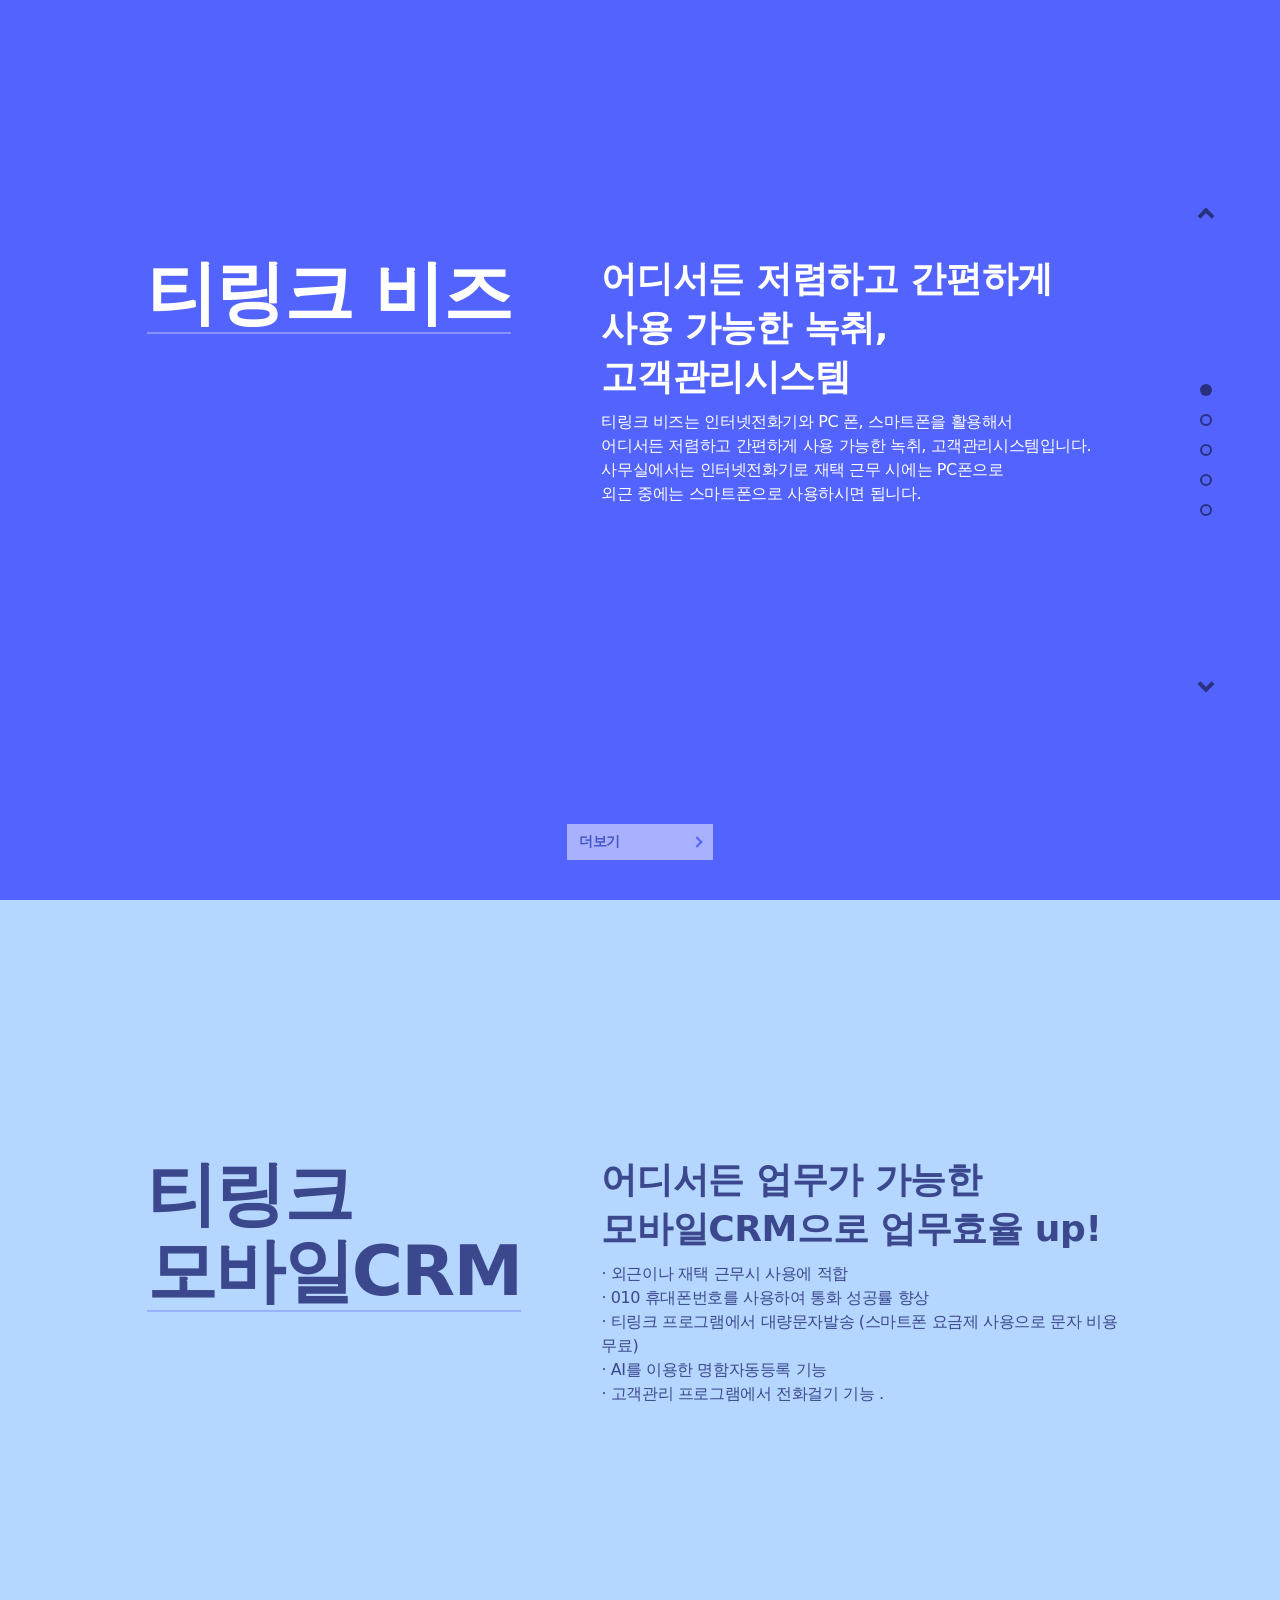
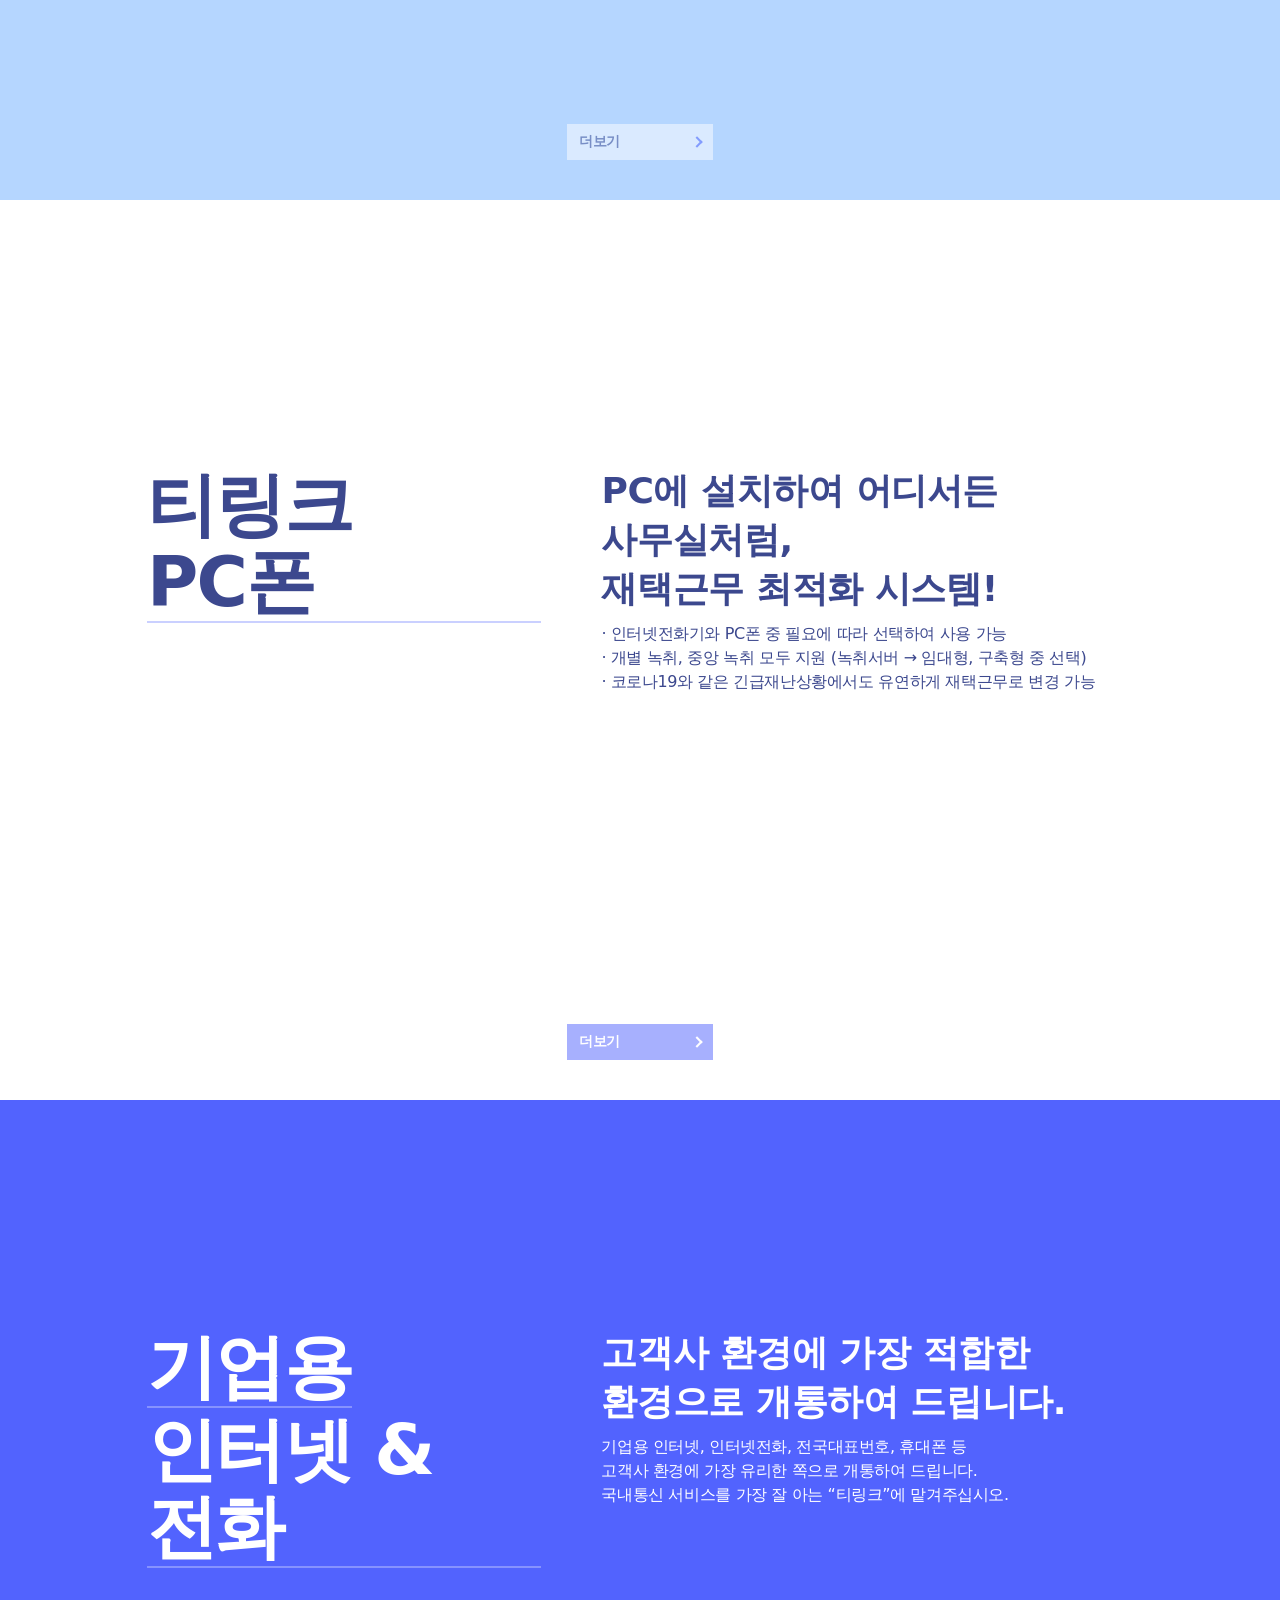
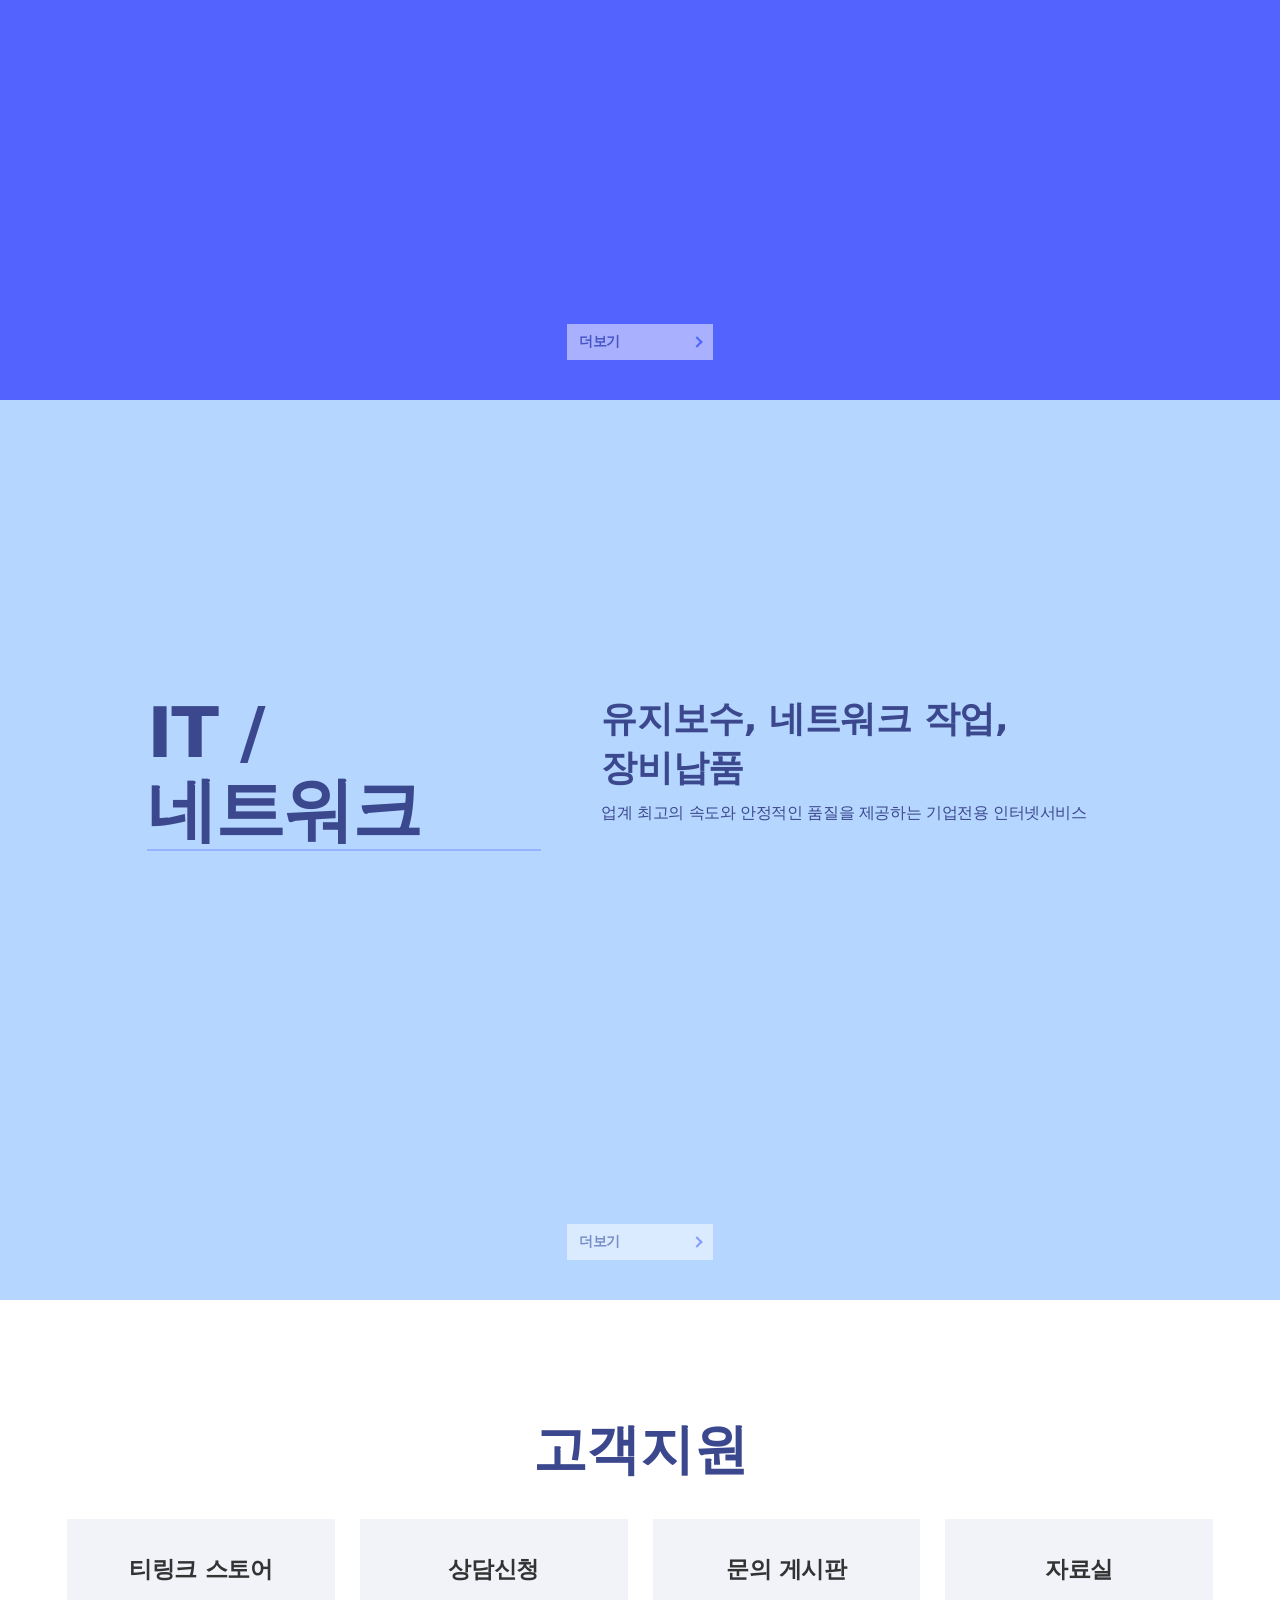
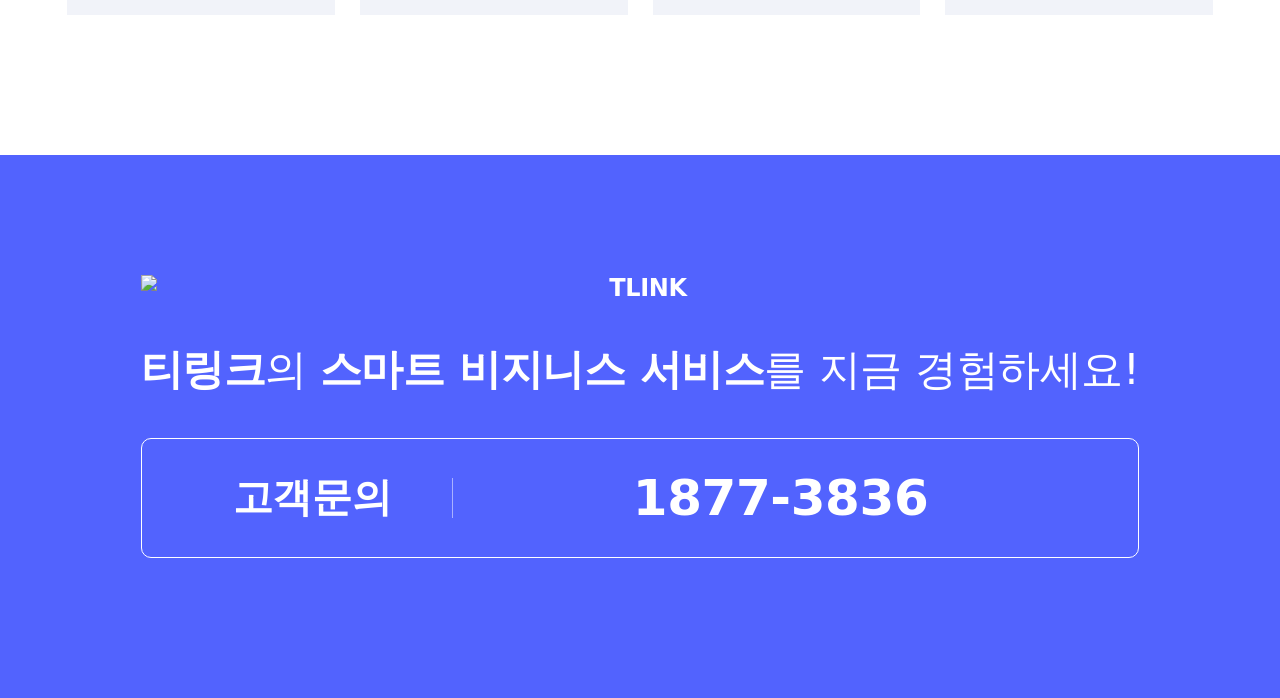
==== commit 76a381cc: "링크 추가" ====
--- a/markup.html
+++ b/markup.html
@@ -48,7 +48,7 @@
                     <header class="mn-tit-area">
                         <h2 class="mn-tit"><span>티링크 비즈</span></h2>
                         <div class="mn-txt-area">
-                            <cite>어디서든 저렴하고 간편하게<br class="mo">
+                            <cite>어디서든 저렴하고 간편하게<br>
                                 사용 가능한 녹취, 고객관리시스템</cite>
                             <p class="pc mn-txt">티링크 비즈는 인터넷전화기와 PC 폰, 스마트폰을 활용해서<br>
                                 어디서든 저렴하고 간편하게 사용 가능한 녹취, 고객관리시스템입니다.<br>
@@ -63,11 +63,11 @@
                     </picture>
                     <p class="mo mn-txt">티링크 비즈는 인터넷전화기와 PC 폰, 스마트폰을 활용해서<br>
                         어디서든 저렴하고 간편하게 사용 가능한 녹취, 고객관리시스템입니다.<br>
-                        사무실에서는 인터넷전화기로 재택 근무 시에는 PC폰으로
+                        사무실에서는 인터넷전화기로 재택 근무 시에는 PC폰으로<br>
                         외근 중에는 스마트폰으로 사용하시면 됩니다.
                     </p>
                 </div>
-                <a href="#none" class="btn-more">더보기</a>
+                <a href="http://tlinkcrm.co.kr/bizsolution" class="btn-more">더보기</a>
                 <figure class="obj-area">
                     <img src="https://cdn.quv.kr/dftb6o0ka/up/672b1b4cc6963_1920.png" alt="" class="obj1">
                     <img src="https://cdn.quv.kr/dftb6o0ka/up/672b1b4cc7f7f_800.png" alt="" class="obj2">
@@ -105,7 +105,7 @@
                         · 고객관리 프로그램에서 전화걸기 기능
                     </p>
                 </div>
-                <a href="#none" class="btn-more">더보기</a>
+                <a href="http://tlinkcrm.co.kr/32" class="btn-more">더보기</a>
                 <figure class="obj-area">
                     <img src="https://cdn.quv.kr/dftb6o0ka/up/672b1b4ccadfd_1920.png" alt="" class="obj1">
                     <img src="https://cdn.quv.kr/dftb6o0ka/up/672b1b4ccd1b1_1920.png" alt="" class="obj2">
@@ -140,7 +140,7 @@
                         · 개별 녹취, 중앙 녹취 모두 지원 (녹취서버 → 임대형, 구축형 중 선택)<br>
                         · 코로나19와 같은 긴급재난상황에서도 유연하게 재택근무로 변경 가능</p>
                 </div>
-                <a href="#none" class="btn-more">더보기</a>
+                <a href="http://tlinkcrm.co.kr/softphone" class="btn-more">더보기</a>
                 <figure class="obj-area">
                     <img src="https://cdn.quv.kr/dftb6o0ka/up/672b1b4cd04f0_1920.png" alt="" class="obj1">
                     <img src="https://cdn.quv.kr/dftb6o0ka/up/672b1b4d1e0f5_800.png" alt="" class="obj2">
@@ -174,7 +174,7 @@
                         고객사 환경에 가장 유리한 쪽으로 개통하여 드립니다.<br>
                         국내통신 서비스를 가장 잘 아는 “티링크”에 맡겨주십시오.</p>
                 </div>
-                <a href="#none" class="btn-more">더보기</a>
+                <a href="http://tlinkcrm.co.kr/13#tab-1W58RO" class="btn-more">더보기</a>
                 <figure class="obj-area">
                     <img src="https://cdn.quv.kr/dftb6o0ka/up/672b1b4cc7406_1920.png" alt="" class="obj1">
                     <img src="https://cdn.quv.kr/dftb6o0ka/up/672b1b4cc83be_800.png" alt="" class="obj2">
@@ -200,7 +200,7 @@
                     </picture>
                     <p class="mo mn-txt"></p>
                 </div>
-                <a href="#none" class="btn-more">더보기</a>
+                <a href="http://tlinkcrm.co.kr/18#tab-2W58RO" class="btn-more">더보기</a>
                 <figure class="obj-area">
                     <img src="https://cdn.quv.kr/dftb6o0ka/up/672b1b4d17e31_1920.png" alt="" class="obj1">
                     <img src="https://cdn.quv.kr/dftb6o0ka%2Fup%2F672d4cafb55a9_800.png" alt="" class="obj2">
@@ -212,19 +212,19 @@
                 <div class="cont">
                     <h2 class="mn-tit-sm"><span>고객지원</span></h2>
                     <ul>
-                        <li><a href="#none">
+                        <li><a href="https://smartstore.naver.com/tlink" target="_blank">
                                 <img src="https://cdn.quv.kr/dftb6o0ka/up/672b1b4d5420b_800.png" alt="">
-                                <cite>티링크 스토어</cite></a>
+                            <cite>티링크 스토어</cite></a>
                         </li>
-                        <li><a href="#none">
+                        <li><a href="http://tlinkcrm.co.kr/9">
                                 <img src="https://cdn.quv.kr/dftb6o0ka/up/672b1b4d55cf1_800.png" alt="">
                                 <cite>상담신청</cite>
                             </a></li>
-                        <li><a href="#none">
+                        <li><a href="http://tlinkcrm.co.kr/qna">
                                 <img src="https://cdn.quv.kr/dftb6o0ka/up/672b1b4d5b392_800.png" alt="">
                                 <cite>문의 게시판</cite>
                             </a></li>
-                        <li><a href="#none">
+                        <li><a href="http://tlinkcrm.co.kr/data">
                                 <img src="https://cdn.quv.kr/dftb6o0ka/up/672b1b4d5cce1_800.png" alt="">
                                 <cite>자료실</cite>
                             </a></li>
@@ -240,12 +240,14 @@
                 <div class="cont">
                     <h2><img src="https://cdn.quv.kr/dftb6o0ka/up/672b1b4d0d193_1920.png" alt="TLINK"></h2>
                     <p><strong>티링크</strong>의 <strong>스마트 비지니스 서비스</strong>를 지금 경험하세요!</p>
-                    <dl>
-                        <dt>고객문의</dt>
-                        <dd>1877-3836</dd>
-                    </dl>
-                </div>
-
+                    <a href="tel:1877-3836">
+                        <dl>
+                            <dt>고객문의</dt>
+                            <dd>1877-3836</dd>
+                        </dl>
+                    </a>
+                </div>
+    
                 <figure class="obj-area">
                     <img src="https://cdn.quv.kr/dftb6o0ka/up/672b1b4cc7406_1920.png" alt="" class="obj1">
                 </figure>
--- a/css/style.css
+++ b/css/style.css
@@ -15,7 +15,7 @@
   word-break: keep-all;
   -webkit-box-sizing: border-box;
           box-sizing: border-box;
-  font-family: "Pretendard", Pretendard, -apple-system, BlinkMacSystemFont, system-ui, Roboto, "Helvetica Neue", "Segoe UI", "Apple SD Gothic Neo", "Noto Sans KR", "Malgun Gothic", "Apple Color Emoji", "Segoe UI Emoji", "Segoe UI Symbol", sans-serif !important;
+  font-family: "Pretendard", Pretendard, -apple-system, BlinkMacSystemFont, system-ui, Roboto, "Helvetica Neue", "Segoe UI", "Apple SD Gothic Neo", "Noto Sans KR", "Malgun Gothic", "Apple Color Emoji", "Segoe UI Emoji", "Segoe UI Symbol", sans-serif;
 }
 body *::before, body *::after {
   -webkit-box-sizing: border-box;
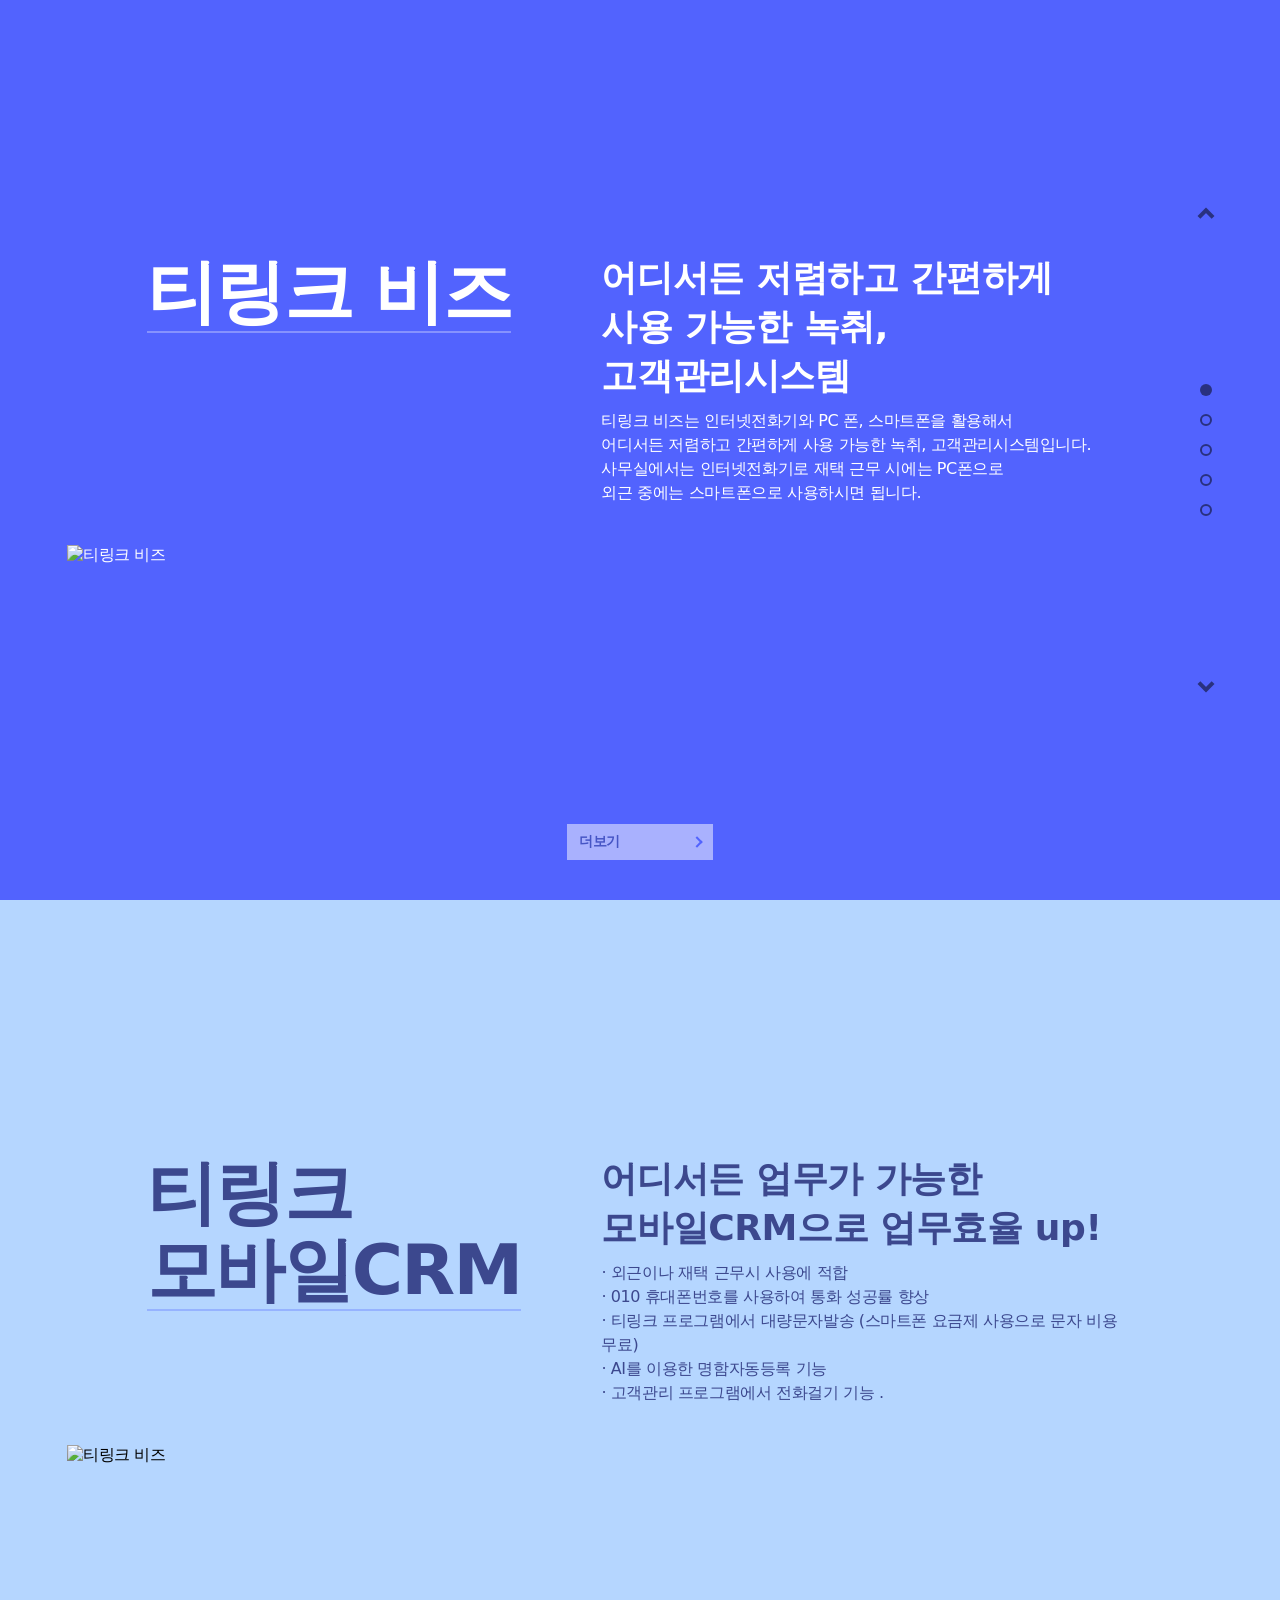
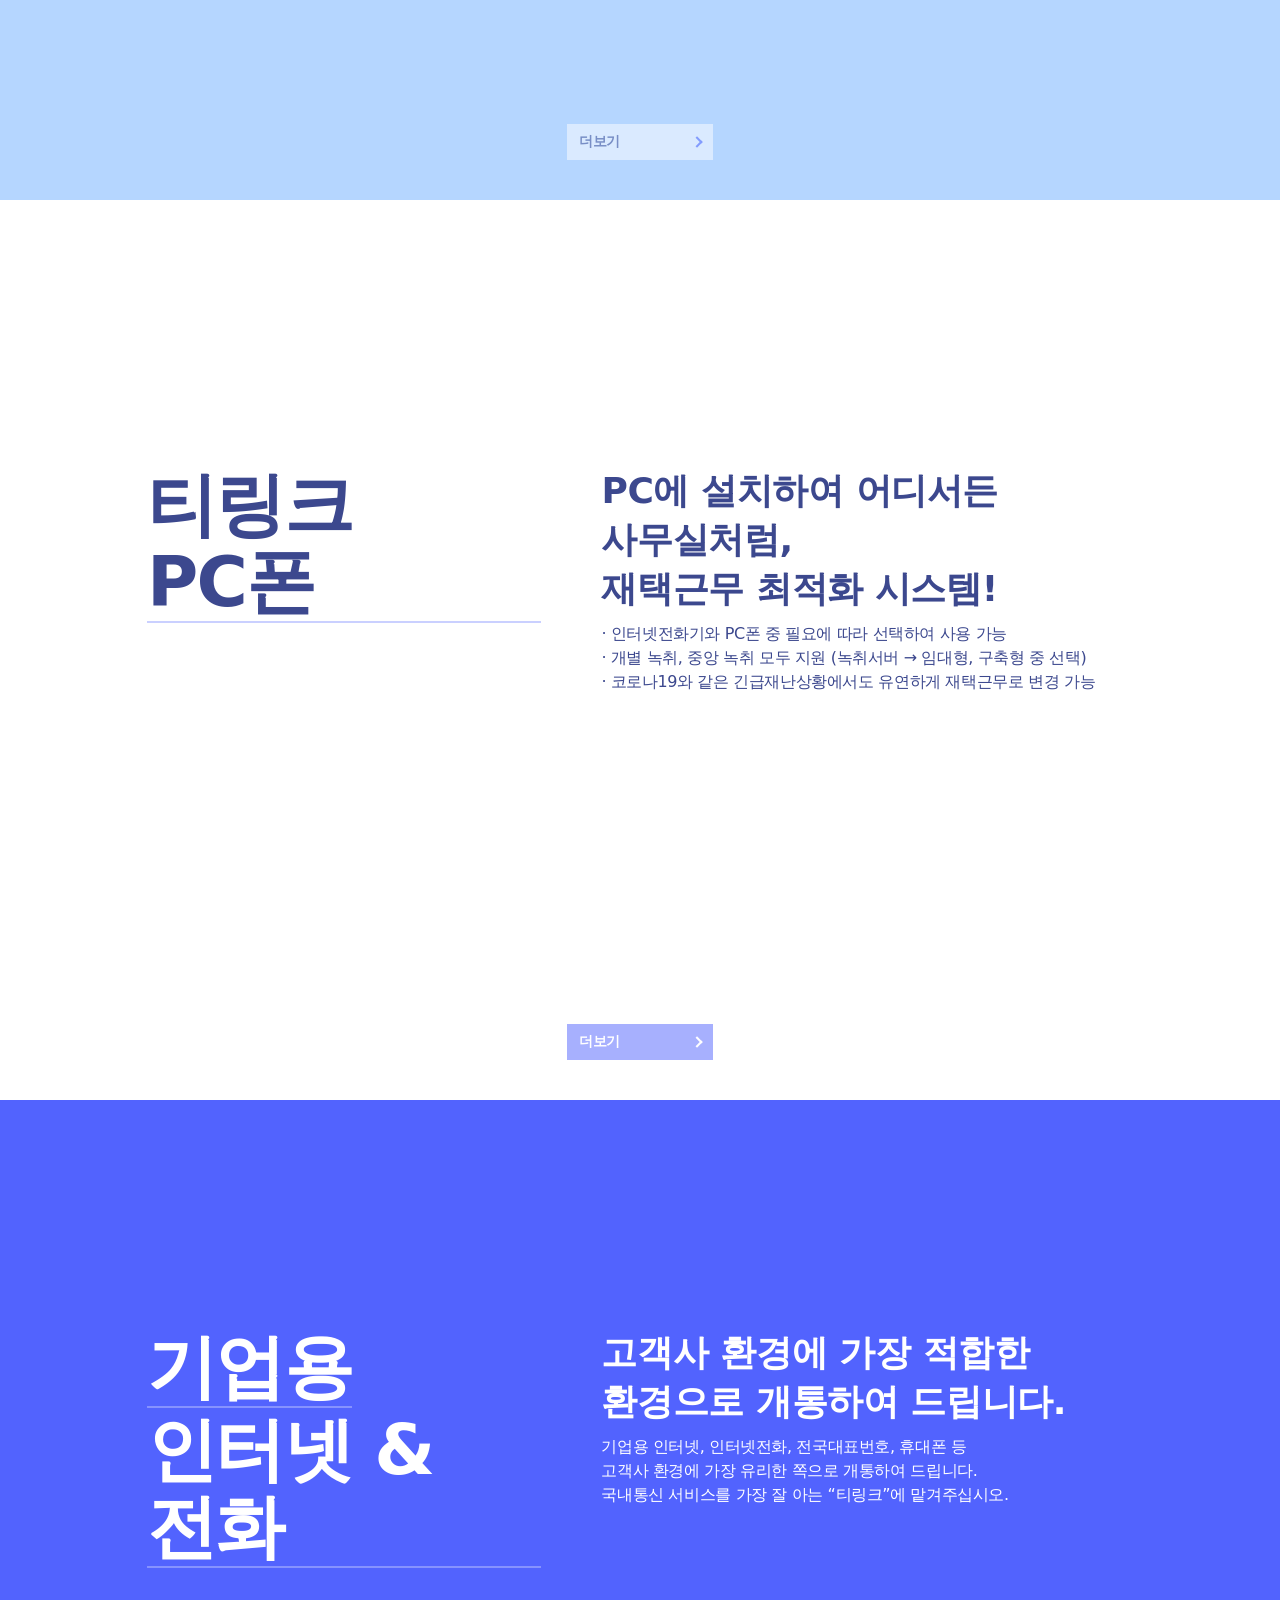
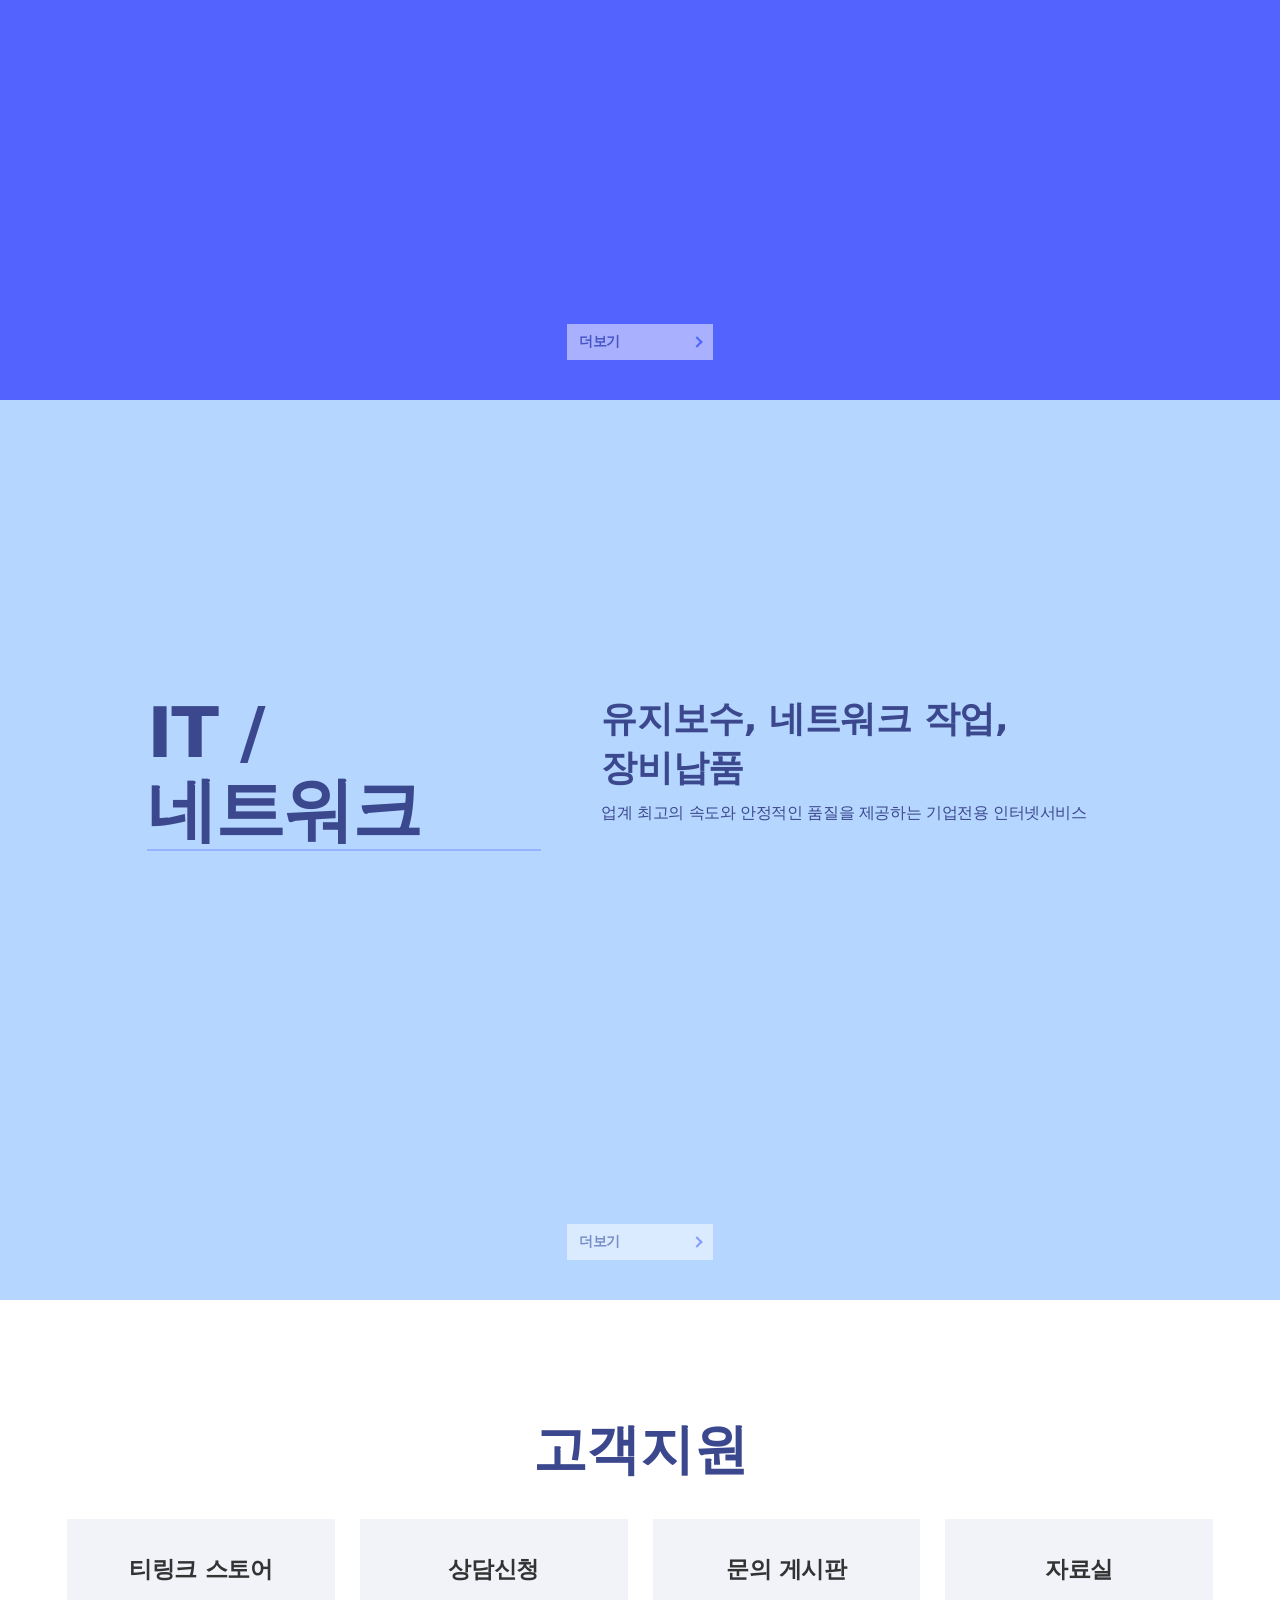
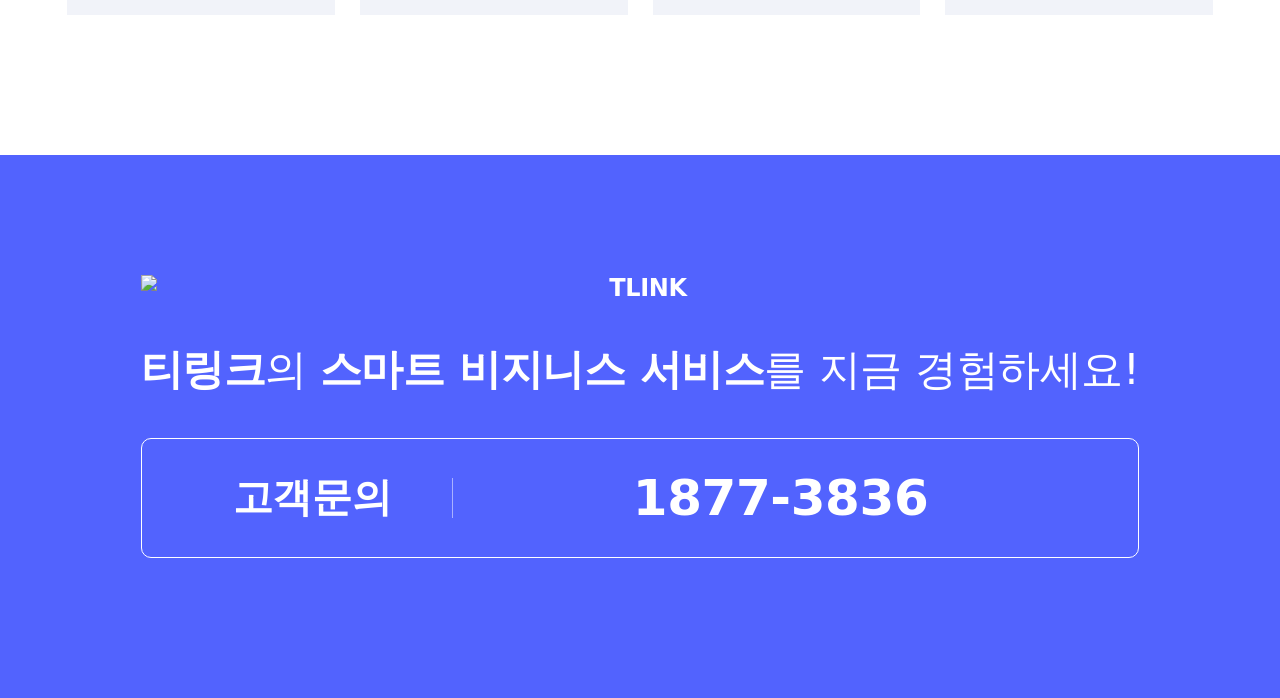
==== commit b282f5db: "이미지 교체" ====
--- a/markup.html
+++ b/markup.html
@@ -167,8 +167,8 @@
                     </header>
                     <picture>
                         <source media="(max-width:767px)"
-                            srcset="https://cdn.quv.kr/dftb6o0ka/up/672b1b4cc4f3e_1920.png">
-                        <img src="https://cdn.quv.kr/dftb6o0ka/up/672b1b4cc717d_1920.png" alt="">
+                            srcset="https://cdn.quv.kr/dftb6o0ka/up/672b1b4cc4f3e_1920.png" alt="">
+                        <img src="https://cdn.quv.kr/dftb6o0ka%2Fup%2F6731a0a4deac2_1920.png" alt="">
                     </picture>
                     <p class="mo mn-txt">기업용 인터넷, 인터넷전화, 전국대표번호, 휴대폰 등<br>
                         고객사 환경에 가장 유리한 쪽으로 개통하여 드립니다.<br>
@@ -196,7 +196,7 @@
                     <picture>
                         <source media="(max-width:767px)"
                             srcset="https://cdn.quv.kr/dftb6o0ka/up/672b1b4d15117_1920.png">
-                        <img src="https://cdn.quv.kr/dftb6o0ka/up/672b1b4d17be6_1920.png" alt="">
+                        <img src="https://cdn.quv.kr/dftb6o0ka%2Fup%2F6731a0bff3b05_1920.png" alt="">
                     </picture>
                     <p class="mo mn-txt"></p>
                 </div>
@@ -335,29 +335,30 @@
         $(function () {
             $('.pagination-vertical').checkingScrollTop();
 
-            $(".pagination-vertical li a").click(function (event) {
-                if (!$(this).parent().hasClass("current")) {
-                    $(this).parents("ul").eq(0).find("li").removeClass("current");
-                    $(this).parent().addClass("current");
-                }
-            });
-
-            $('.controller').find('button').click(function () {
+            // $(".pagination-vertical li a").click(function (event) {
+            //     if (!$(this).parent().hasClass("current")) {
+            //         $(this).parents("ul").eq(0).find("li").removeClass("current");
+            //         $(this).parent().addClass("current");
+            //     }
+            // });
+
+            $(document).on('click', '.controller button', function () {
                 var cur = $('.pagination-vertical').find('.current').index();
                 if ($(this).hasClass('prev')) {
                     if (cur < 1) cur = 1;
                     $('.pagination-vertical').find("li").removeClass();
                     $('.pagination-vertical').find("li").eq(cur - 1).addClass('current');
-                    $('html, body').scrollTop($("#section" + (cur - 1)).offset().top + 10);
+                    $('html, body').scrollTop($("#section" + (cur - 1)).offset().top);
                 } else {
                     if (cur >= $('.pagination-vertical').find('li').length - 2) {
                         cur = $('.pagination-vertical').find('li').length - 2;
                     }
                     $('.pagination-vertical').find("li").removeClass();
                     $('.pagination-vertical').find("li").eq(cur + 1).addClass('current');
-                    $('html, body').scrollTop($("#section" + (cur + 1)).offset().top + 10);
+                    $('html, body').scrollTop($("#section" + (cur + 1)).offset().top);
                 }
             });
+
         });
     </script>
 
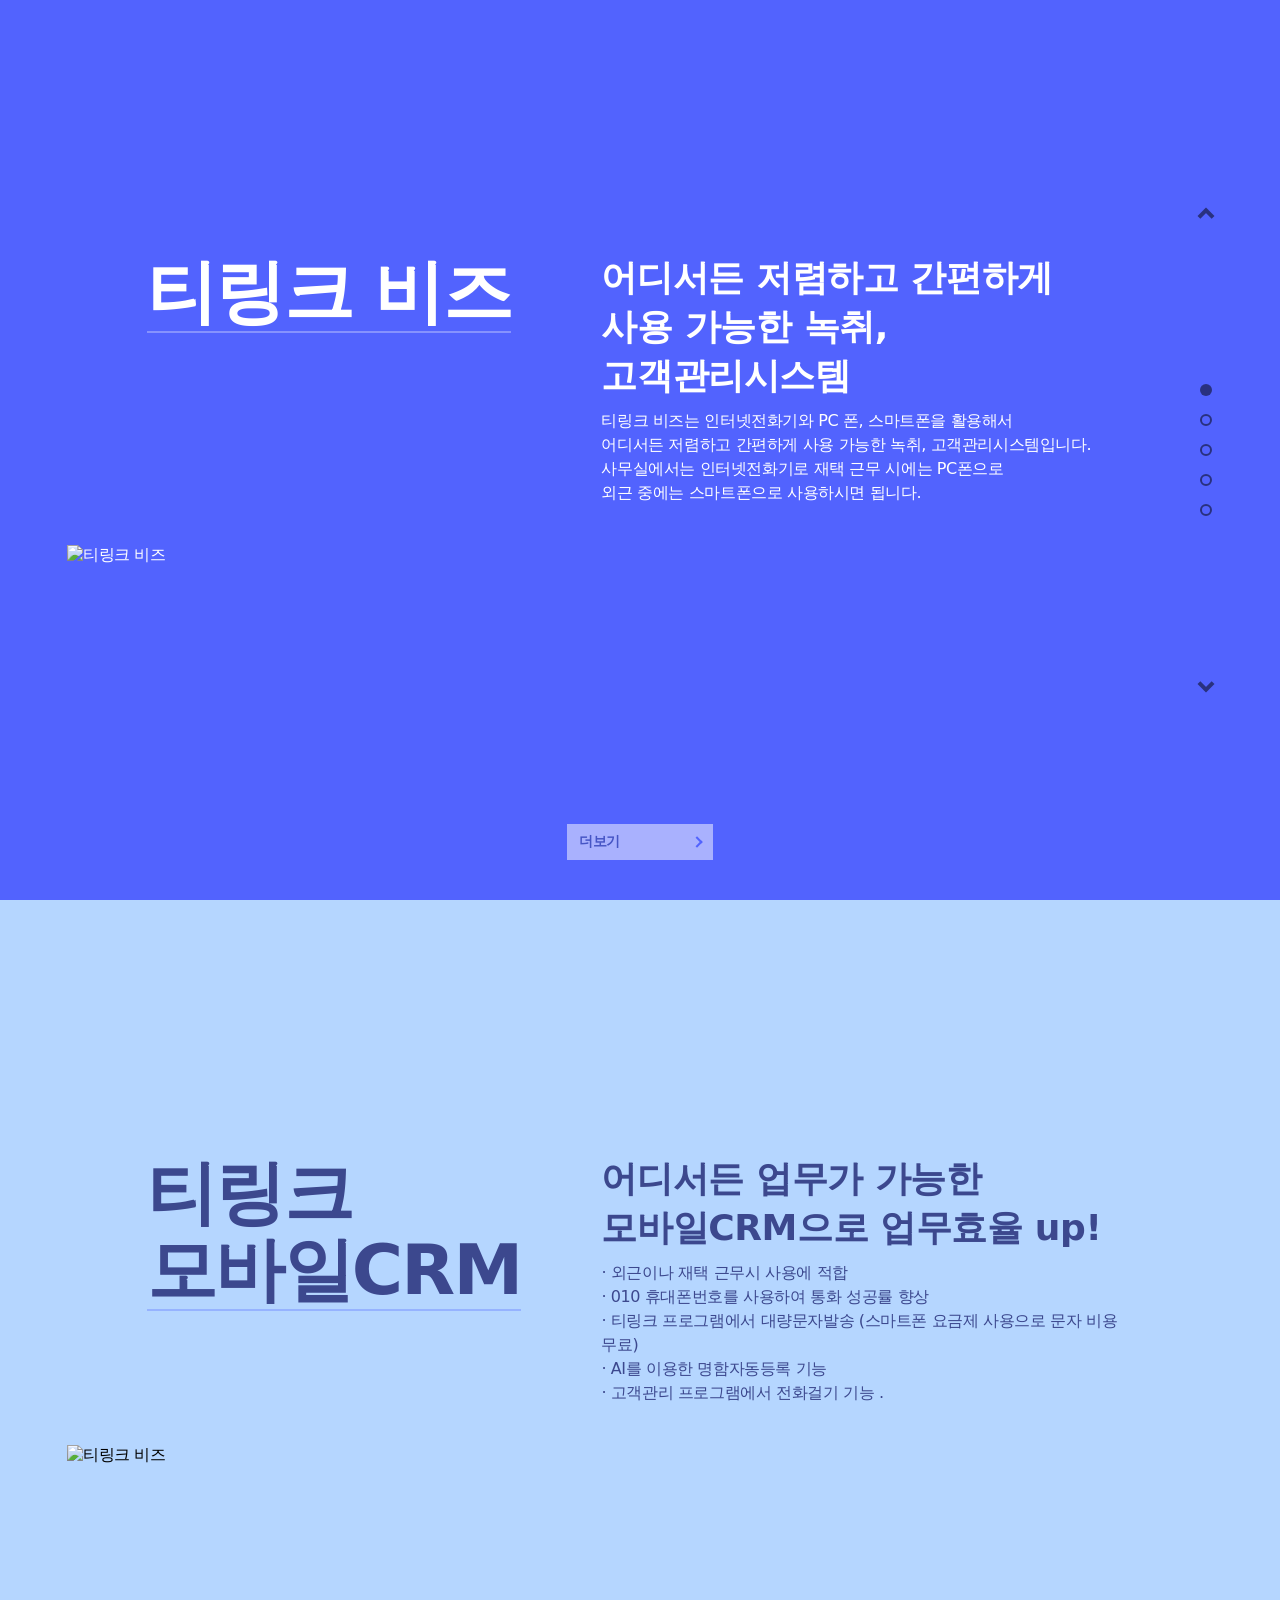
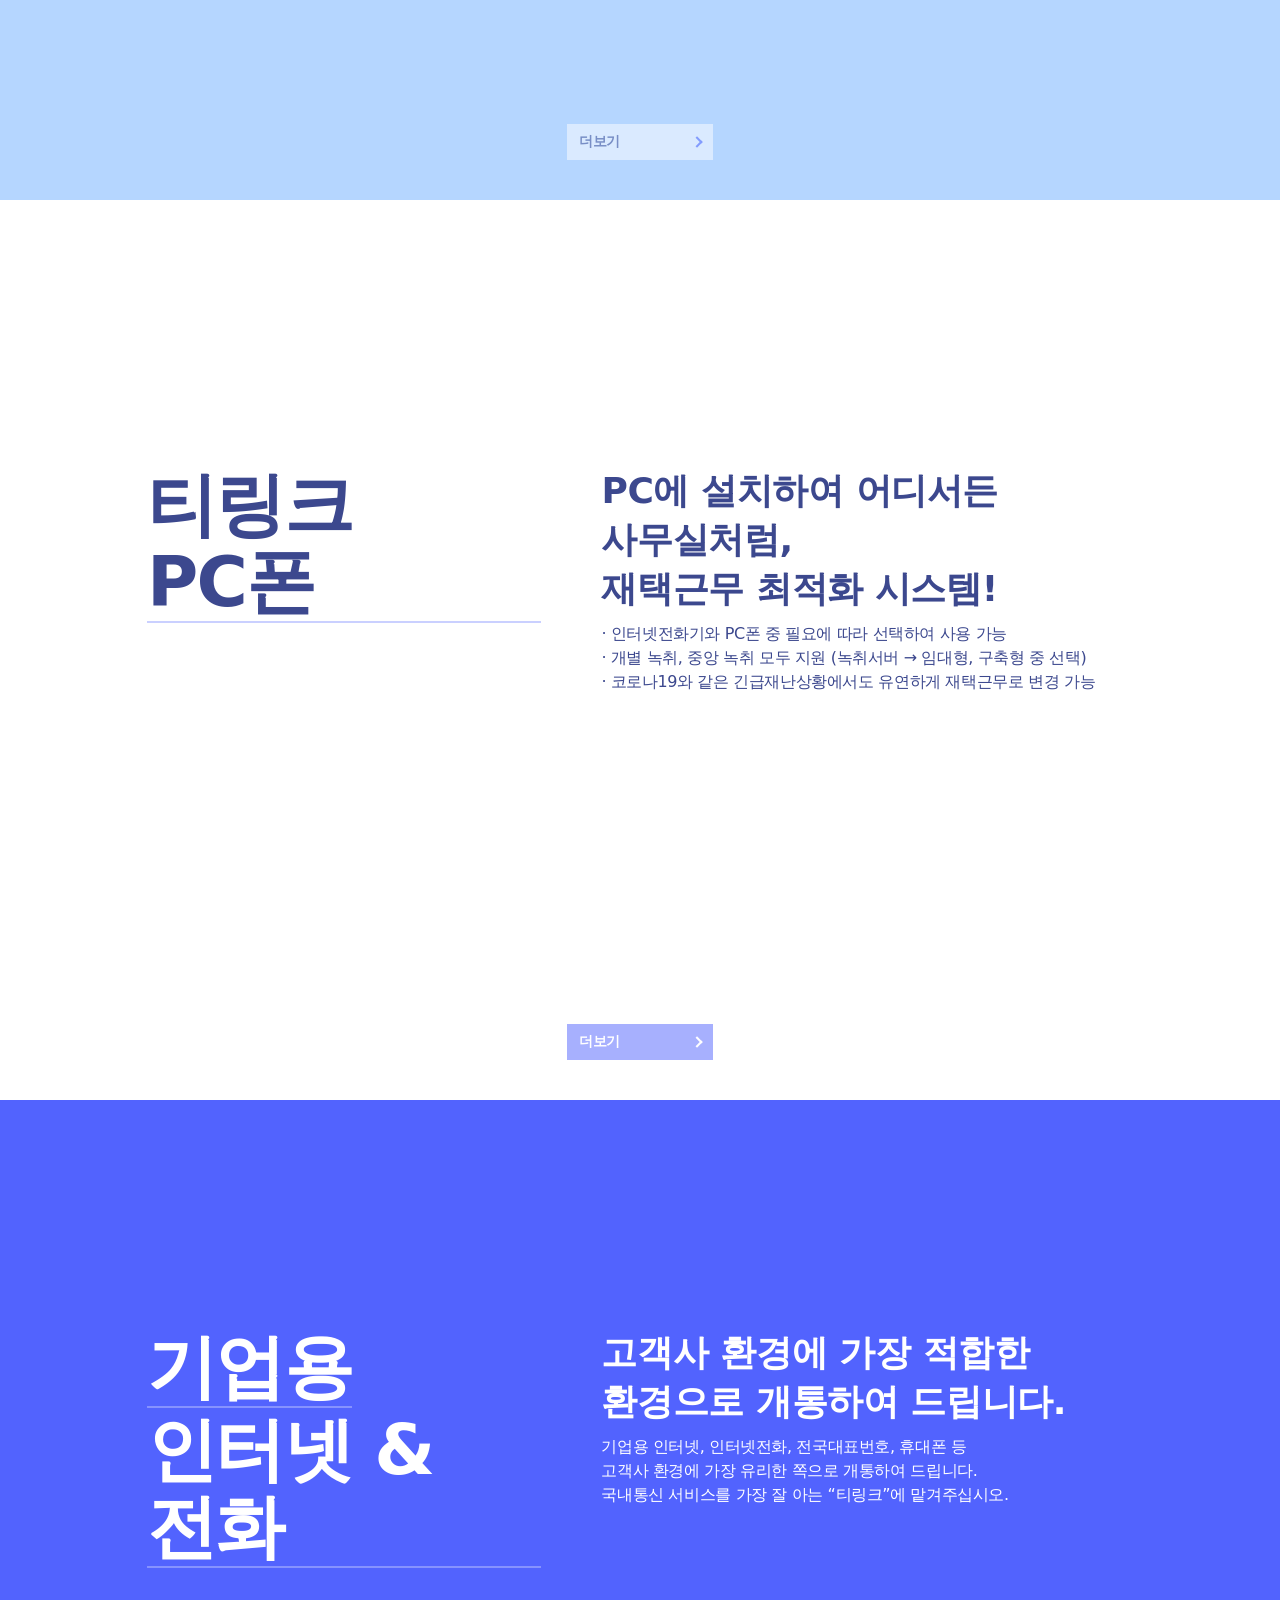
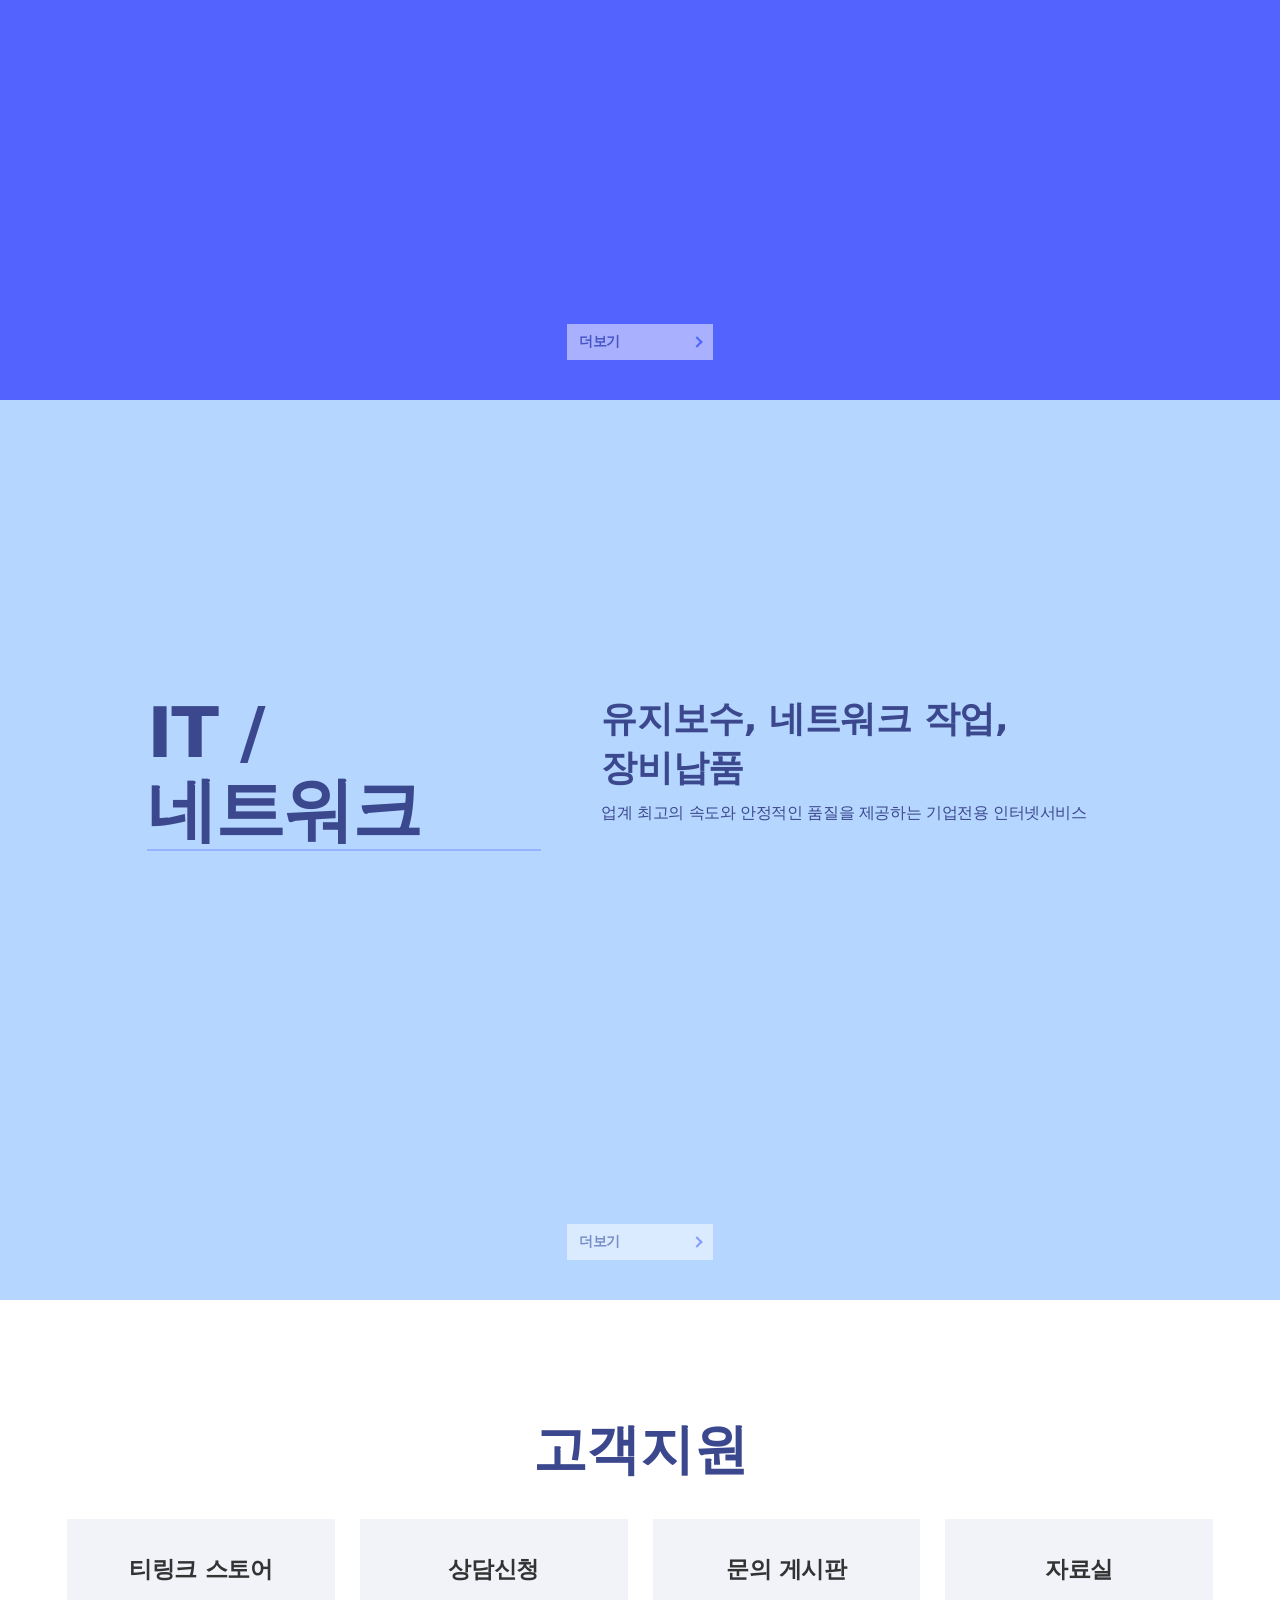
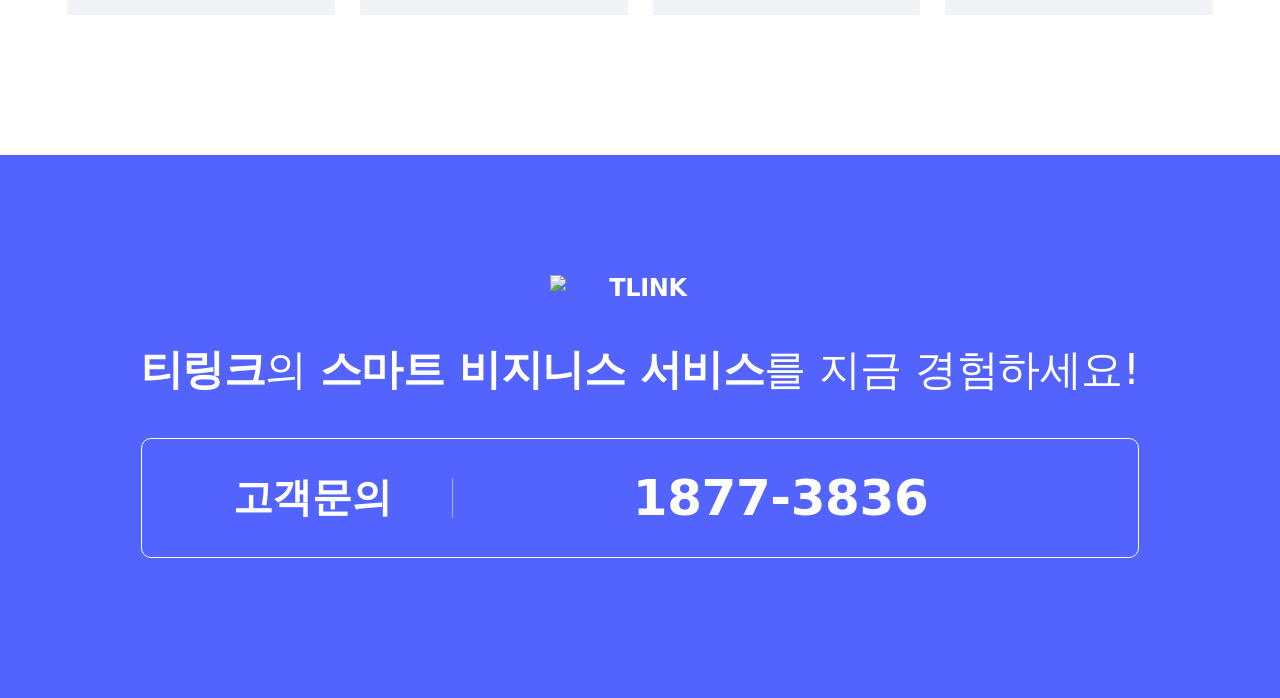
==== commit 705a8c9c: "no message" ====
--- a/markup.html
+++ b/markup.html
@@ -57,9 +57,8 @@
                         </div>
                     </header>
                     <picture>
-                        <source media="(max-width:767px)"
-                            srcset="https://cdn.quv.kr/dftb6o0ka/up/672b1b4cc75b0_1920.png">
-                        <img src="https://cdn.quv.kr/dftb6o0ka/up/672b19c02226c_1920.png" alt="티링크 비즈">
+                        <source media="(max-width:767px)" srcset="https://tlinkjuin.cafe24.com/quvassets/images/biz-mo.png">
+                        <img src="https://tlinkjuin.cafe24.com/quvassets/images/biz.png" alt="티링크 비즈">
                     </picture>
                     <p class="mo mn-txt">티링크 비즈는 인터넷전화기와 PC 폰, 스마트폰을 활용해서<br>
                         어디서든 저렴하고 간편하게 사용 가능한 녹취, 고객관리시스템입니다.<br>
@@ -69,8 +68,8 @@
                 </div>
                 <a href="http://tlinkcrm.co.kr/bizsolution" class="btn-more">더보기</a>
                 <figure class="obj-area">
-                    <img src="https://cdn.quv.kr/dftb6o0ka/up/672b1b4cc6963_1920.png" alt="" class="obj1">
-                    <img src="https://cdn.quv.kr/dftb6o0ka/up/672b1b4cc7f7f_800.png" alt="" class="obj2">
+                    <img src="https://tlinkjuin.cafe24.com/quvassets/images/biz-obj1.png" alt="" class="obj1">
+                    <img src="https://tlinkjuin.cafe24.com/quvassets/images/biz-obj2.png" alt="" class="obj2">
                 </figure>
             </div>
         </section>
@@ -94,9 +93,8 @@
                         </div>
                     </header>
                     <picture>
-                        <source media="(max-width:767px)"
-                            srcset="https://cdn.quv.kr/dftb6o0ka/up/672b1b4cc976d_1920.png">
-                        <img src="https://cdn.quv.kr/dftb6o0ka/up/6730975d9fb8a_1920.png" alt="티링크 비즈">
+                        <source media="(max-width:767px)" srcset="https://tlinkjuin.cafe24.com/quvassets/images/crm-mo.png">
+                        <img src="https://tlinkjuin.cafe24.com/quvassets/images/crm.png" alt="티링크 비즈">
                     </picture>
                     <p class="mo mn-txt">· 외근이나 재택 근무시 사용에 적합<br>
                         · 010 휴대폰번호를 사용하여 통화 성공률 향상<br>
@@ -107,9 +105,9 @@
                 </div>
                 <a href="http://tlinkcrm.co.kr/32" class="btn-more">더보기</a>
                 <figure class="obj-area">
-                    <img src="https://cdn.quv.kr/dftb6o0ka/up/672b1b4ccadfd_1920.png" alt="" class="obj1">
-                    <img src="https://cdn.quv.kr/dftb6o0ka/up/672b1b4ccd1b1_1920.png" alt="" class="obj2">
-                    <img src="https://cdn.quv.kr/dftb6o0ka/up/672b1b4cccb46_1920.png" alt="" class="obj3">
+                    <img src="https://tlinkjuin.cafe24.com/quvassets/images/crm-obj1.png" alt="" class="obj1">
+                    <img src="https://tlinkjuin.cafe24.com/quvassets/images/crm-obj2.png" alt="" class="obj2">
+                    <img src="https://tlinkjuin.cafe24.com/quvassets/images/crm-obj3.png" alt="" class="obj3">
                 </figure>
             </div>
         </section>
@@ -131,9 +129,8 @@
                         </div>
                     </header>
                     <picture>
-                        <source media="(max-width:767px)"
-                            srcset="https://cdn.quv.kr/dftb6o0ka/up/672b1b4d1a2c0_1920.png">
-                        <img src="https://cdn.quv.kr/dftb6o0ka/up/672b1b4d2ab2f_1920.png" alt="">
+                        <source media="(max-width:767px)" srcset="https://tlinkjuin.cafe24.com/quvassets/images/pcphone-mo.png">
+                        <img src="https://tlinkjuin.cafe24.com/quvassets/images/pcphone.png" alt="">
                     </picture>
                     <p class="mo mn-txt">
                         · 인터넷전화기와 PC폰 중 필요에 따라 선택하여 사용 가능<br>
@@ -142,8 +139,8 @@
                 </div>
                 <a href="http://tlinkcrm.co.kr/softphone" class="btn-more">더보기</a>
                 <figure class="obj-area">
-                    <img src="https://cdn.quv.kr/dftb6o0ka/up/672b1b4cd04f0_1920.png" alt="" class="obj1">
-                    <img src="https://cdn.quv.kr/dftb6o0ka/up/672b1b4d1e0f5_800.png" alt="" class="obj2">
+                    <img src="https://tlinkjuin.cafe24.com/quvassets/images/pcphone-obj1.png" alt="" class="obj1">
+                    <img src="https://tlinkjuin.cafe24.com/quvassets/images/pcphone-obj2.png" alt="" class="obj2">
                 </figure>
             </div>
         </section>
@@ -166,9 +163,8 @@
                         </div>
                     </header>
                     <picture>
-                        <source media="(max-width:767px)"
-                            srcset="https://cdn.quv.kr/dftb6o0ka/up/672b1b4cc4f3e_1920.png" alt="">
-                        <img src="https://cdn.quv.kr/dftb6o0ka%2Fup%2F6731a0a4deac2_1920.png" alt="">
+                        <source media="(max-width:767px)" srcset="https://tlinkjuin.cafe24.com/quvassets/images/company-mo.png" alt="">
+                        <img src="https://tlinkjuin.cafe24.com/quvassets/images/company.png" alt="">
                     </picture>
                     <p class="mo mn-txt">기업용 인터넷, 인터넷전화, 전국대표번호, 휴대폰 등<br>
                         고객사 환경에 가장 유리한 쪽으로 개통하여 드립니다.<br>
@@ -176,8 +172,8 @@
                 </div>
                 <a href="http://tlinkcrm.co.kr/13#tab-1W58RO" class="btn-more">더보기</a>
                 <figure class="obj-area">
-                    <img src="https://cdn.quv.kr/dftb6o0ka/up/672b1b4cc7406_1920.png" alt="" class="obj1">
-                    <img src="https://cdn.quv.kr/dftb6o0ka/up/672b1b4cc83be_800.png" alt="" class="obj2">
+                    <img src="https://tlinkjuin.cafe24.com/quvassets/images/company-obj1.png" alt="" class="obj1">
+                    <img src="https://tlinkjuin.cafe24.com/quvassets/images/company-obj2.png" alt="" class="obj2">
                 </figure>
             </div>
         </section>
@@ -194,16 +190,15 @@
                         </div>
                     </header>
                     <picture>
-                        <source media="(max-width:767px)"
-                            srcset="https://cdn.quv.kr/dftb6o0ka/up/672b1b4d15117_1920.png">
-                        <img src="https://cdn.quv.kr/dftb6o0ka%2Fup%2F6731a0bff3b05_1920.png" alt="">
+                        <source media="(max-width:767px)" srcset="https://tlinkjuin.cafe24.com/quvassets/images/network-mo.png">
+                        <img src="https://tlinkjuin.cafe24.com/quvassets/images/network.png" alt="">
                     </picture>
                     <p class="mo mn-txt"></p>
                 </div>
                 <a href="http://tlinkcrm.co.kr/18#tab-2W58RO" class="btn-more">더보기</a>
                 <figure class="obj-area">
-                    <img src="https://cdn.quv.kr/dftb6o0ka/up/672b1b4d17e31_1920.png" alt="" class="obj1">
-                    <img src="https://cdn.quv.kr/dftb6o0ka%2Fup%2F672d4cafb55a9_800.png" alt="" class="obj2">
+                    <img src="https://tlinkjuin.cafe24.com/quvassets/images/network-obj1.png" alt="" class="obj1">
+                    <img src="https://tlinkjuin.cafe24.com/quvassets/images/network-obj2.png" alt="" class="obj2">
                 </figure>
             </div>
         </section>
@@ -212,33 +207,41 @@
                 <div class="cont">
                     <h2 class="mn-tit-sm"><span>고객지원</span></h2>
                     <ul>
-                        <li><a href="https://smartstore.naver.com/tlink" target="_blank">
-                                <img src="https://cdn.quv.kr/dftb6o0ka/up/672b1b4d5420b_800.png" alt="">
-                            <cite>티링크 스토어</cite></a>
+                        <li>
+                            <a href="https://smartstore.naver.com/tlink" target="_blank">
+                                <img src="https://tlinkjuin.cafe24.com/quvassets/images/support1.png" alt="">
+                                <cite>티링크 스토어</cite>
+                            </a>
                         </li>
-                        <li><a href="http://tlinkcrm.co.kr/9">
-                                <img src="https://cdn.quv.kr/dftb6o0ka/up/672b1b4d55cf1_800.png" alt="">
+                        <li>
+                            <a href="http://tlinkcrm.co.kr/9">
+                                <img src="https://tlinkjuin.cafe24.com/quvassets/images/support2.png" alt="">
                                 <cite>상담신청</cite>
-                            </a></li>
-                        <li><a href="http://tlinkcrm.co.kr/qna">
-                                <img src="https://cdn.quv.kr/dftb6o0ka/up/672b1b4d5b392_800.png" alt="">
+                            </a>
+                        </li>
+                        <li>
+                            <a href="http://tlinkcrm.co.kr/qna">
+                                <img src="https://tlinkjuin.cafe24.com/quvassets/images/support3.png" alt="">
                                 <cite>문의 게시판</cite>
-                            </a></li>
-                        <li><a href="http://tlinkcrm.co.kr/data">
-                                <img src="https://cdn.quv.kr/dftb6o0ka/up/672b1b4d5cce1_800.png" alt="">
+                            </a>
+                        </li>
+                        <li>
+                            <a href="http://tlinkcrm.co.kr/data">
+                                <img src="https://tlinkjuin.cafe24.com/quvassets/images/support4.png" alt="">
                                 <cite>자료실</cite>
-                            </a></li>
+                            </a>
+                        </li>
                     </ul>
                 </div>
                 <figure class="obj-area">
-                    <img src="https://cdn.quv.kr/dftb6o0ka/up/672b1b4cd04f0_1920.png" alt="" class="obj1">
+                    <img src="https://tlinkjuin.cafe24.com/quvassets/images/support-obj.png" alt="" class="obj1">
                 </figure>
             </div>
         </section>
         <section class="mn-section bg-dark h-auto mn-cs">
             <div class="wrap">
                 <div class="cont">
-                    <h2><img src="https://cdn.quv.kr/dftb6o0ka/up/672b1b4d0d193_1920.png" alt="TLINK"></h2>
+                    <h2><img src="https://tlinkjuin.cafe24.com/quvassets/images/logo-wh.png" alt="TLINK"></h2>
                     <p><strong>티링크</strong>의 <strong>스마트 비지니스 서비스</strong>를 지금 경험하세요!</p>
                     <a href="tel:1877-3836">
                         <dl>
@@ -249,7 +252,7 @@
                 </div>
     
                 <figure class="obj-area">
-                    <img src="https://cdn.quv.kr/dftb6o0ka/up/672b1b4cc7406_1920.png" alt="" class="obj1">
+                    <img src="https://tlinkjuin.cafe24.com/quvassets/images/cs-obj1.png" alt="" class="obj1">
                 </figure>
             </div>
         </section>
--- a/css/style.css
+++ b/css/style.css
@@ -530,6 +530,7 @@
 .mn-cs h2 img {
   display: block;
   margin: 0 auto;
+  max-width: 180px;
 }
 .mn-cs p {
   font-size: 42px;
